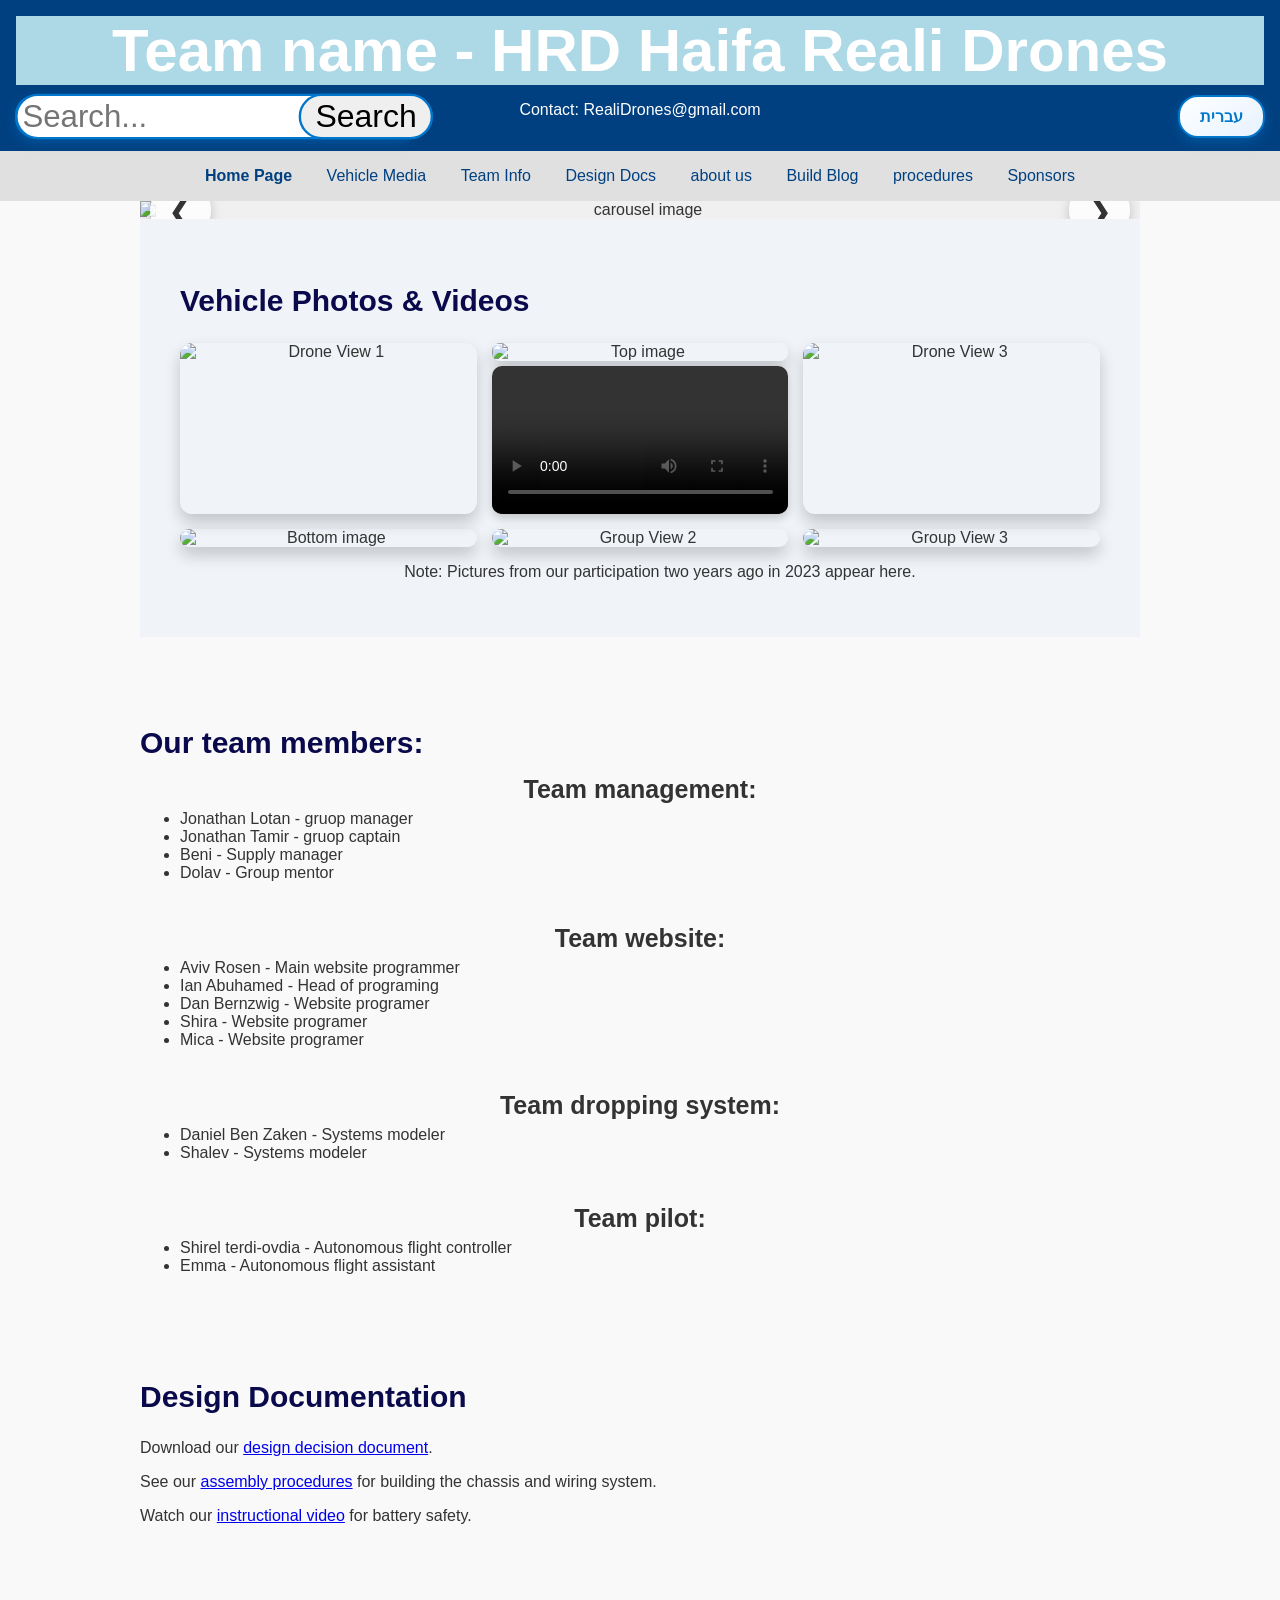
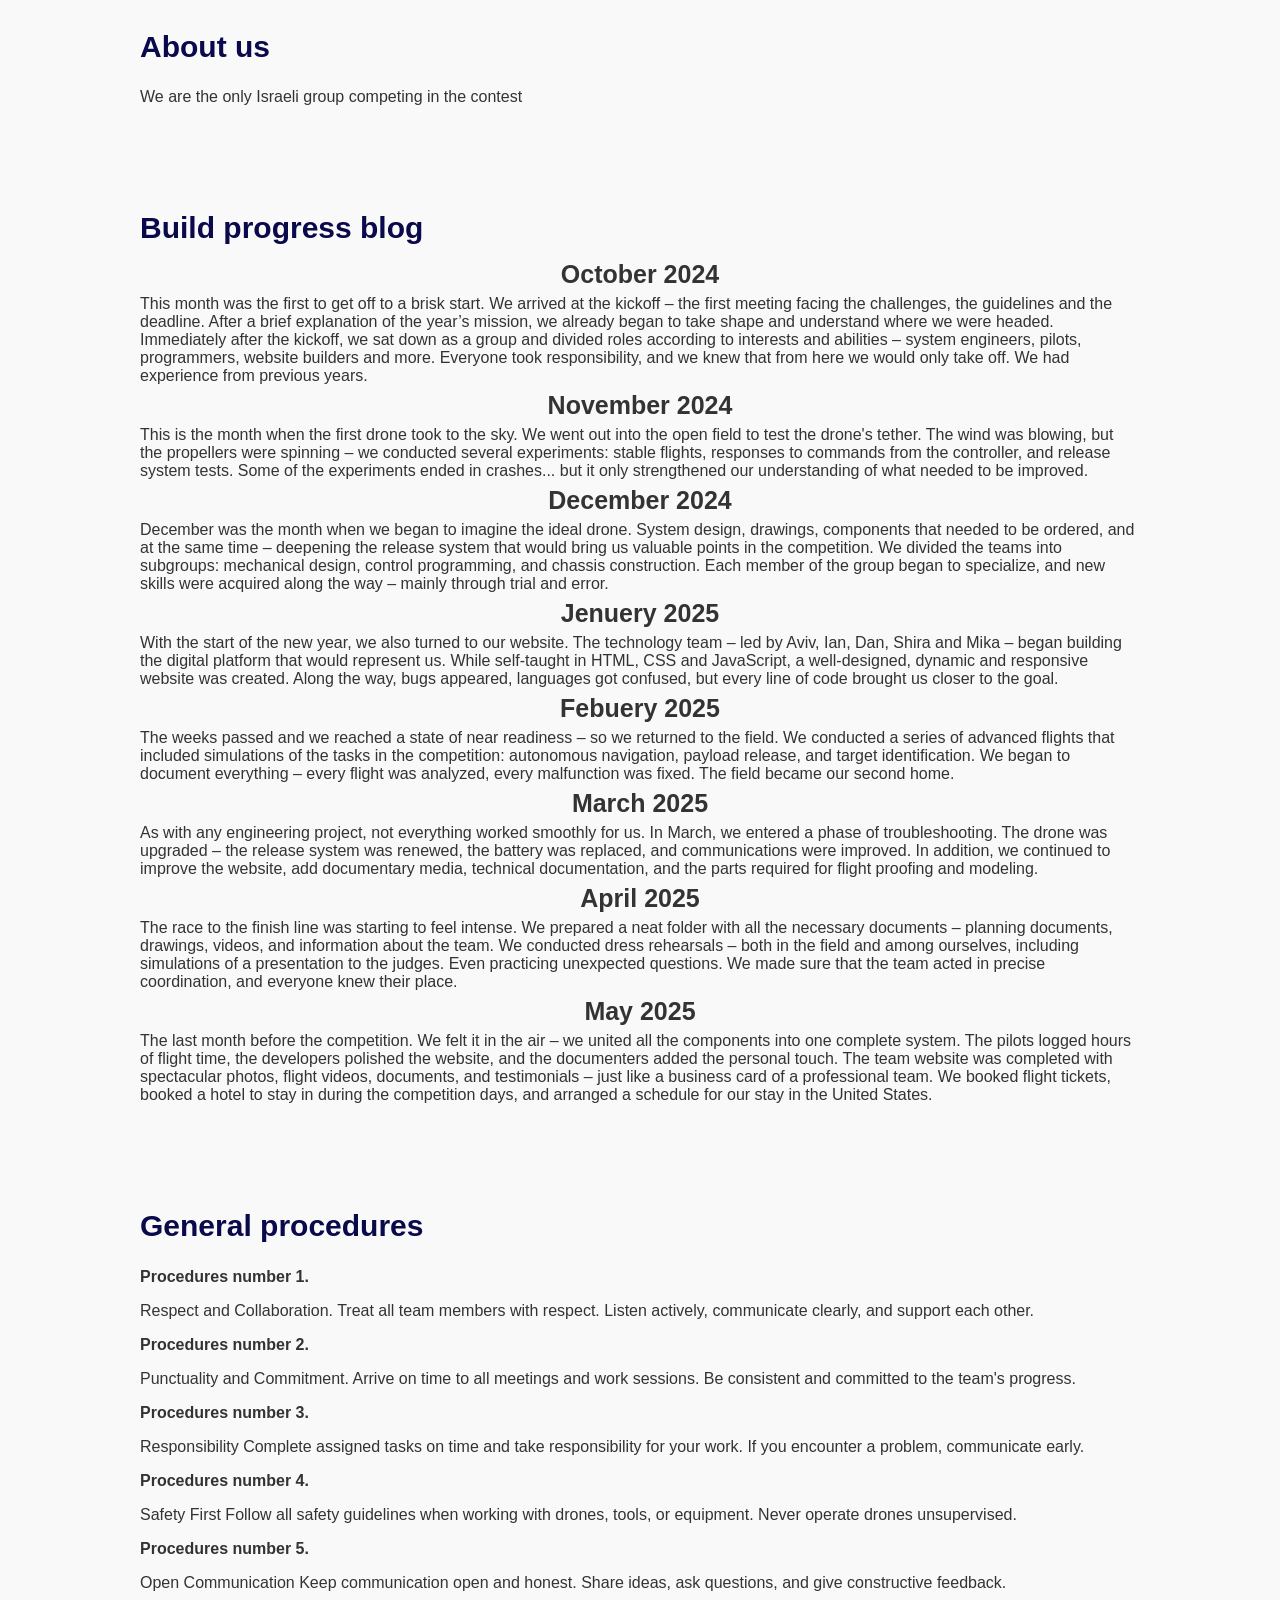
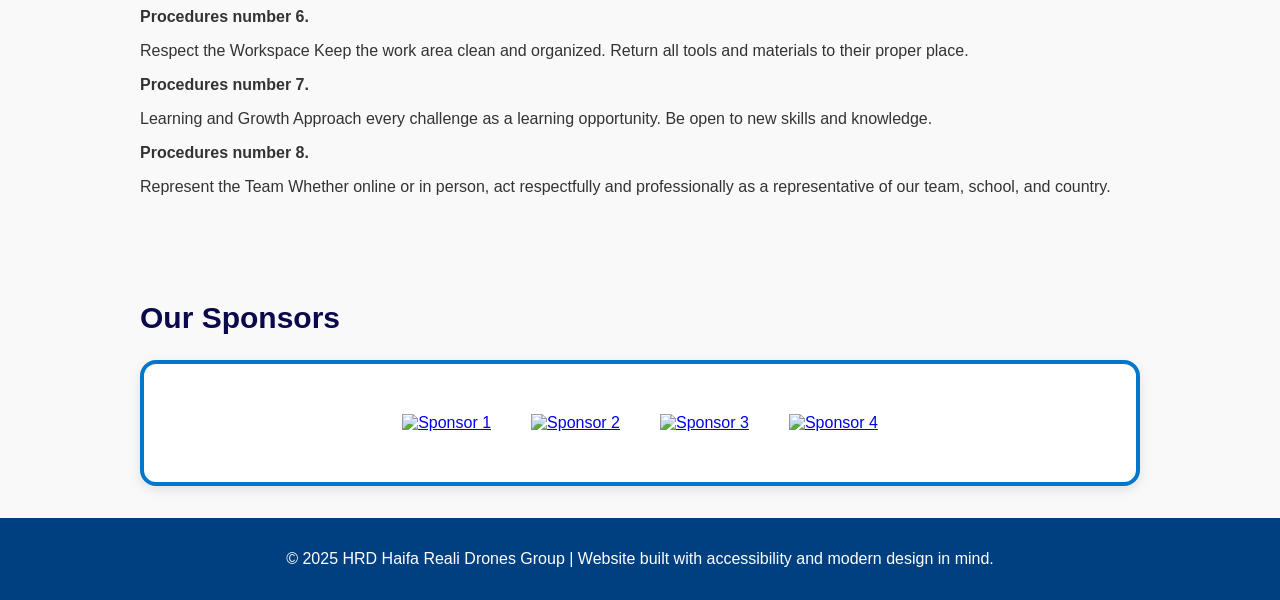
==== index.html @ d6765400 "Rename dronesSite.html to index.html" ====
<!DOCTYPE html>
<html lang="en">
<head>
    <meta charset="UTF-8">
    <meta name="viewport" content="width=device-width, initial-scale=1.0">

    <link rel="stylesheet" href="droneSite.css">

    <title>drones reali gang</title>
</head>
<body>
    


    <!-- <h1>Welcome to the drone site of reali</h1> -->
    <button class="langBtn" onclick="toggleLanguage()">עברית</button>
    <div class="searchBar">
        <input type="text" id="searchInput" placeholder="Search..." />
        <!-- couple click taking the user to the next destinations (Depends on how many times you clicked). -->
        <button class="searchBtn" onclick="searchText()" data-en="Search" data-he="חפש-נה">Search</button>
    </div>
    <div class="errorCase">
        <p id="searchError" style="color: red;"></p>
    </div>
    
    <header id="webStart">
        <h1 data-en="Team name - HRD Haifa Reali Drones" data-he="שם הקבוצה - HRD רחפני הריאלי חיפה">Team name - HRD Haifa Reali Drones</h1>
        <p data-en="Contact: RealiDrones@gmail.com" data-he="RealiDrones@gmail.com :צור קשר">Contact: RealiDrones@gmail.com</p>
    </header>

    <nav>
        <strong><a href=#webStart data-en="Home Page" data-he="דף הבית">Home Page</a></strong>
        <a href="#media" data-en="Vehicle Media" data-he="מראה הרחפן">Vehicle Media</a>
        <a href="#team" data-en="Team Info" data-he="חברי הקבוצה">Team Info</a>   
        <a href="#docs" data-en="Design Docs" data-he="פירוט תוצר">Design Docs</a>
        <a href="#about us" data-en="about us" data-he="לגבי עצמנו">about us</a>
        <a href="#blog" data-en="Build Blog" data-he="הרכב תיעודי">Build Blog</a>
        <a href="#procedures" data-en="procedures" data-he="נהלים ">procedures</a>
        <a href="#sponsors" data-en="Sponsors" data-he="חסותינו">Sponsors</a>
    </nav>



    <section id="media" class="vehicle-media">
        <section class="carousel-container">

            <div class="carousel">
              <button class="prev" onclick="prevImage()">&#10094;</button>
              <div class="carousel-images">

                <img id="carouselImage" src="main gruop image(1).jpg" alt="carousel image">

              </div>
              <button class="next" onclick="nextImage()">&#10095;</button>
            </div>

        </section>
        
        
        
        <section class="drone-angles-gallery">
            <h2 data-en="Vehicle Photos & Videos" data-he="סרטונים ותמונות הרחפן">Vehicle Photos & Videos</h2>
            <div class="image-grid">
                <img src="drone pic(1).jpg" alt="Drone View 1">

                <div class="stacked-images">
                    <img src="drone pic(2).jpg" alt="Top image">
                    <video class="small-video" controls>
                        <source src="drone_vid1.mp4" type="video/mp4">
                        Your browser does not support the video tag.
                    </video>  
                </div>

                <img src="drone pic Front view (me in the background).jpg" alt="Drone View 3">
                <img src="drone pic(4).jpg" alt="Bottom image" class="hover-zoom">
                <img src="drone pic(5).jpg" alt="Group View 2" class="hover-zoom"> 
                <img src="drone pic(6).jpg" alt="Group View 3" class="hover-zoom">
            </div>
            <ul data-en="Note: Pictures from our participation two years ago in 2023 appear here." data-he=".הערה: תמונות מהשתתפותנו לפני שנתיים בשנת 2023 מופיעות כאן">
                Note: Pictures from our participation two years ago in 2023 appear here.
            </ul>
        </section>
    </section>


    
    <section id="team">
        <h2 data-en="Our team members:" data-he="האנשים הגדולים שלנו">Our team members:</h2>
        <h3 data-en="Team management:" data-he="צוות ניהול">Team management:</h3>
        <ul>
            <li data-en="Jonathan Lotan - gruop manager" data-he="מנהל הקבוצה - יונתן לוטן">Jonathan Lotan - gruop manager</li>
            <li data-en="Jonathan Tamir - gruop captain" data-he="קפטן הקבוצה - יונתן תמיר">Jonathan Tamir - gruop captain</li>
            <li data-en="Beny - Supply manager" data-he="אחראי אספקה - בני">Beni - Supply manager</li>
            <li data-en="Dolav - Group mentor" data-he="מדריך רחפנים - דולב">Dolav - Group mentor</li>
            <br><br>
        </ul>
        <h3 data-en="Team website" data-he="צוות בניית אתר">Team website:</h3>
        <ul>
            <li data-en="Aviv Rosen - Main website programmer" data-he="מתכנת אתרים ראשי - אביב רוזן">Aviv Rosen - Main website programmer</li>
            <li data-en="Ian Abuhamed - Head of programing" data-he="ראש צוות תכנות - איאן אבוחמד">Ian Abuhamed - Head of programing</li>
            <li data-en="Dan Berenzweig - Website programer" data-he="מתכנת אתרים - דן ברנצוויג">Dan Bernzwig - Website programer</li>
            <li data-en="Shira - Website programer" data-he="מתכנתת אתרים - שירה">Shira - Website programer</li>
            <li data-en="Mika - Website programer" data-he="מתכנתת אתרים - מיקה">Mica - Website programer</li>
            <br><br>
        </ul>
        <h3 data-en="Team dropping system" data-he="צוות מידול">Team dropping system:</h3>  
        <ul>
            <li data-en="Daniel Ben Zaken - 3D Systems modeler" data-he="ממדל בתלת מימד - דניאל בן זקן">Daniel Ben Zaken - Systems modeler</li>
            <li data-en="Shalev - 3D Systems modeler" data-he="ממדל בתלת מימד - שליו">Shalev - Systems modeler</li>
            <br><br>
        </ul>
        <h3 data-en="Team pilot" data-he="צוות הטסה">Team pilot:</h3>
        <ul>
            <li data-en="Shirel terdi-ovdia - Autonomous flight controller" data-he="אחראית הטסה אוטונומית - שיראל טרדי-עובדיה">Shirel terdi-ovdia - Autonomous flight controller</li>
            <li data-en="Emma - Autonomous flight assistant" data-he="פקחית הטסה אוטונומית - אמה">Emma - Autonomous flight assistant</li>
        </ul>
    </section>



    <section id="docs">
        <h2 data-en="Design Documentation" data-he="פירוט תוצר">Design Documentation</h2>
        <p>Download our <a href="מטול רימונים של ערבים.SLDPRT">design decision document</a>.</p>
        <p>See our <a href=
            "https://www.solidworks.com/customer-story/airview-robotics-propels-business-growth-and-product-innovation-3dexperience-works/?_gl=1*1ioj2zo*_up*MQ..*_ga*
            OTQ0NzY3MzkxLjE3NDY3MTc2Nzc.*_ga_XQJPQWHZHH*czE3NDY3MTc2NzckbzEkZzAkdDE3NDY3MTc2NzckajAkbDAkaDA.*_ga_TPGKGE8GTG*czE3NDY3MTc2NzckbzEkZzAkdDE3NDY3MTc2NzckajAkbDAkaDA."
        >assembly procedures</a> for building the chassis and wiring system.</p>
        <p>Watch our <a href="https://www.youtube.com/watch?v=7Zda6OffNcs&t=13s">instructional video</a> for battery safety.</p>
    </section>



    <section id="about us">
        <h2 data-en="About us" data-he="לגבי עצמנו">About us</h2>
        <p data-en="We are the only Israeli group competing in the contest" data-he="הקבוצה הישראלית היחידה והנהדרת וגאווה ישראלית">We are the only Israeli group competing in the contest</p>
    </section>



    <section id="blog">
        <h2 data-en="Build progress blog" data-he="התקדמות תיעודית">Build progress blog</h2>


        <h3><strong data-en="October 2024" data-he="אוקטובר 2024">October 2024</strong></h3>
        <p data-en="This month was the first to get off to a brisk start. We arrived at the kickoff – the first meeting facing the challenges, the guidelines and the deadline. After a brief explanation of the year’s mission, we already began to take shape and understand where we were headed. Immediately after the kickoff, we sat down as a group and divided roles according to interests and abilities – system engineers, pilots, programmers, website builders and more. Everyone took responsibility, and we knew that from here we would only take off. We had experience from previous years." data-he="החודש היה הראשון בסימן התחלה נמרצת. הגענו לקיקאוף – הפגישה הראשונה מול האתגרים, ההנחיות והזמן הקצוב. אחרי הסבר קצר על משימת השנה, כבר התחלנו להתגבש ולהבין לאן פנינו מועדות. מיד לאחר הקיקאוף, ישבנו כקבוצה וחילקנו תפקידים לפי תחומי עניין ויכולות – מהנדסי מערכת, טייסים, מתכנתים, בוני האתר ועוד. כל אחד לקח אחריות, וידענו שמכאן רק נמריא. היה לנו ניסיון משנים קודמות.">This month was the first to get off to a brisk start. We arrived at the kickoff – the first meeting facing the challenges, the guidelines and the deadline. After a brief explanation of the year’s mission, we already began to take shape and understand where we were headed. Immediately after the kickoff, we sat down as a group and divided roles according to interests and abilities – system engineers, pilots, programmers, website builders and more. Everyone took responsibility, and we knew that from here we would only take off. We had experience from previous years.</p>

        <h3><strong data-en="November 2024" data-he="נובמבר 2024">November 2024</strong></h3>
        <p data-en="This is the month when the first drone took to the sky. We went out into the open field to test the drone's tether. The wind was blowing, but the propellers were spinning – we conducted several experiments: stable flights, responses to commands from the controller, and release system tests. Some of the experiments ended in crashes... but it only strengthened our understanding of what needed to be improved." data-he="זה החודש שבו הרחפן הראשון התרומם לשמיים. יצאנו לשדה הפתוח כדי לבדוק את קשירות הרחפן. הרוח נשבה, אבל הפרופלורים הסתובבו – ערכנו מספר ניסויים: טיסות יציבות, תגובות לפקודות מהבקר, ובדיקות מערכת שחרור. חלק מהניסויים הסתיימו בריסוק... אבל זה רק חיזק אותנו להבין מה צריך לשפר.">This is the month when the first drone took to the sky. We went out into the open field to test the drone's tether. The wind was blowing, but the propellers were spinning – we conducted several experiments: stable flights, responses to commands from the controller, and release system tests. Some of the experiments ended in crashes... but it only strengthened our understanding of what needed to be improved.</p>

        <h3><strong data-en="December 2024" data-he="דצמבר 2024">December 2024</strong></h3>
        <p data-en="December was the month when we began to imagine the ideal drone. System design, drawings, components that needed to be ordered, and at the same time – deepening the release system that would bring us valuable points in the competition. We divided the teams into subgroups: mechanical design, control programming, and chassis construction. Each member of the group began to specialize, and new skills were acquired along the way – mainly through trial and error." data-he="דצמבר היה החודש שבו התחלנו לדמיין את הרחפן האידאלי. תכנון מערכות, שרטוטים, רכיבים שצריך להזמין, ובמקביל – העמקה במערכת השחרור שתביא לנו נקודות יקרות בתחרות. חילקנו את הצוותים לתת-קבוצות: תכנון מכני, תכנות בקרה, ובניית השלדה. כל חבר בקבוצה התחיל להתמחות, ומיומנויות חדשות נרכשו על הדרך – בעיקר בניסיון וטעייה.">December was the month when we began to imagine the ideal drone. System design, drawings, components that needed to be ordered, and at the same time – deepening the release system that would bring us valuable points in the competition. We divided the teams into subgroups: mechanical design, control programming, and chassis construction. Each member of the group began to specialize, and new skills were acquired along the way – mainly through trial and error.</p>
        
        <h3><strong data-en="Jenuery 2025" data-he="ינואר 2025">Jenuery 2025</strong></h3>
        <p data-en="With the start of the new year, we also turned to our website. The technology team – led by Aviv, Ian, Dan, Shira and Mika – began building the digital platform that would represent us. While self-taught in HTML, CSS and JavaScript, a well-designed, dynamic and responsive website was created. Along the way, bugs appeared, languages ​​got confused, but every line of code brought us closer to the goal." data-he="עם תחילת השנה החדשה, פנינו גם לאתר שלנו. הצוות הטכנולוגי – בהובלת אביב, איאן, דן, שירה ומיקה – התחיל לבנות את הפלטפורמה הדיגיטלית שתייצג אותנו. תוך כדי למידה עצמית של HTML, CSS ו-JavaScript, הוקם אתר מעוצב, דינמי ורספונסיבי. על הדרך באגים הופיעו, שפות התבלבלו, אבל כל שורת קוד קירבה אותנו אל המטרה.">With the start of the new year, we also turned to our website. The technology team – led by Aviv, Ian, Dan, Shira and Mika – began building the digital platform that would represent us. While self-taught in HTML, CSS and JavaScript, a well-designed, dynamic and responsive website was created. Along the way, bugs appeared, languages ​​got confused, but every line of code brought us closer to the goal.</p>
        
        <h3><strong data-en="Febuery 2025" data-he="פברואר 2025">Febuery 2025</strong></h3>
        <p data-en="The weeks passed and we reached a state of near readiness – so we returned to the field. We conducted a series of advanced flights that included simulations of the tasks in the competition: autonomous navigation, payload release, and target identification. We began to document everything – every flight was analyzed, every malfunction was fixed. The field became our second home." data-he="השבועות חלפו והגענו למצב של כמעט מוכנות – אז חזרנו לשטח. ערכנו סדרת הטסות מתקדמות שכללה סימולציות של המשימות בתחרות: ניווט עצמאי, שחרור מטענים, וזיהוי מטרות. התחלנו לתעד הכל – כל טיסה נותחה, כל תקלה הוסרה. השטח הפך לבית השני שלנו.">The weeks passed and we reached a state of near readiness – so we returned to the field. We conducted a series of advanced flights that included simulations of the tasks in the competition: autonomous navigation, payload release, and target identification. We began to document everything – every flight was analyzed, every malfunction was fixed. The field became our second home.</p>
        
        <h3><strong data-en="March 2025" data-he=" 2025 מרץ">March 2025</strong></h3>
        <p data-en="As with any engineering project, not everything worked smoothly for us. In March, we entered a phase of troubleshooting. The drone was upgraded – the release system was renewed, the battery was replaced, and communications were improved. In addition, we continued to improve the website, add documentary media, technical documentation, and the parts required for flight proofing and modeling." data-he="כמו בכל פרויקט הנדסי, גם אצלנו – לא הכל עבד חלק. בחודש מרץ נכנסנו לשלב של תיקון תקלות. הרחפן עבר שדרוג – מערכת השחרור חודשה, הסוללה הוחלפה, התקשורת שופרה. בנוסף, המשכנו לשפר את האתר, להוסיף מדיה מתעדת, תיעוד טכני, ואת החלקים הנדרשים להוכחת הטסה ומידול.">As with any engineering project, not everything worked smoothly for us. In March, we entered a phase of troubleshooting. The drone was upgraded – the release system was renewed, the battery was replaced, and communications were improved. In addition, we continued to improve the website, add documentary media, technical documentation, and the parts required for flight proofing and modeling.</p>
        
        <h3><strong data-en="April 2025" data-he="אפריל 2025">April 2025</strong></h3>
        <p data-en="The race to the finish line was starting to feel intense. We prepared a neat folder with all the necessary documents – planning documents, drawings, videos, and information about the team. We conducted dress rehearsals – both in the field and among ourselves, including simulations of a presentation to the judges. Even practicing unexpected questions. We made sure that the team acted in precise coordination, and everyone knew their place." data-he="המרוץ לקראת הקו הסיום התחיל להיות מורגש. הכנו תיקייה מסודרת עם כל המסמכים הנדרשים – מסמכי תכנון, שרטוטים, סרטונים, ומידע על הצוות. ביצענו חזרות גנרליות – גם בשטח וגם בין עצמנו, כולל הדמיות של פרזנטציה לשופטים. אפילו תרגול שאלות בלתי צפויות. ווידנו שהקבוצה פעלה בתיאום מדויק, וכל אחד ידע מה מקומו.">The race to the finish line was starting to feel intense. We prepared a neat folder with all the necessary documents – planning documents, drawings, videos, and information about the team. We conducted dress rehearsals – both in the field and among ourselves, including simulations of a presentation to the judges. Even practicing unexpected questions. We made sure that the team acted in precise coordination, and everyone knew their place.</p>
        
        <h3><strong data-en="May 2025" data-he="מאי 2025">May 2025</strong></h3>
        <p data-en="The last month before the competition. We felt it in the air – we united all the components into one complete system. The pilots logged hours of flight time, the developers polished the website, and the documenters added the personal touch. The team website was completed with spectacular photos, flight videos, documents, and testimonials – just like a business card of a professional team. We booked flight tickets, booked a hotel to stay in during the competition days, and arranged a schedule for our stay in the United States." data-he="החודש האחרון לפני התחרות. הרגשנו את זה באוויר – איחדנו את כל הרכיבים למערכת אחת שלמה. הפיילוטים סגרו שעות של טיסה, המפתחים שייפו את האתר, והמתעדים הוסיפו את הנגיעה האישית. אתר הקבוצה הושלם עם תמונות מרהיבות, סרטוני טיסה, מסמכים ועדויות – ממש כמו כרטיס ביקור של צוות מקצועי. סגרנו כרטיסי טיסה, הזמנו מלון לישון בו בימי התחרות, וסידרנו סדר זמנים לזמן השהייה שלנו בארצות הברית.">The last month before the competition. We felt it in the air – we united all the components into one complete system. The pilots logged hours of flight time, the developers polished the website, and the documenters added the personal touch. The team website was completed with spectacular photos, flight videos, documents, and testimonials – just like a business card of a professional team. We booked flight tickets, booked a hotel to stay in during the competition days, and arranged a schedule for our stay in the United States.</p>
    </section>



    <section id="procedures">
        <h2 data-en="General procedures" data-he="נהלים כלליים">General procedures</h2>


        <strong><p data-en="Procedures number 1." data-he=".נהל מספר 1">Procedures number 1.</p></strong>
        <p data-en="Respect and Collaboration. Treat all team members with respect. Listen actively, communicate clearly, and support each other." data-he="על חברי הקבוצה להתייחס אחד אל השני בכבוד. הקשיבו באופן פעיל, תקשרו בצורה ברורה ותמכו זה בזה.">Respect and Collaboration. Treat all team members with respect. Listen actively, communicate clearly, and support each other.</p>

        <strong><p data-en="Procedures number 2." data-he=".נהל מספר 2">Procedures number 2.</p></strong>
        <p data-en="Punctuality and Commitment. Arrive on time to all meetings and work sessions. Be consistent and committed to the team's progress." data-he="דייקנות ומחויבות. להגיע בזמן לכל הפגישות ופגישות העבודה. להיות עקביים ומחויבים להתקדמות הצוות.">Punctuality and Commitment. Arrive on time to all meetings and work sessions. Be consistent and committed to the team's progress.</p>

        <strong><p data-en="Procedures number 3." data-he=".נהל מספר 3">Procedures number 3.</p></strong>
        <p data-en="ResponsibilityComplete assigned tasks on time and take responsibility for your work. If you encounter a problem, communicate early." data-he="להשלים את המשימות שהוקצו בזמן ולקחת אחריות על העבודה. אם אתה נתקל בבעיה, פנה/י בהקדם.">Responsibility Complete assigned tasks on time and take responsibility for your work. If you encounter a problem, communicate early.</p>

        <strong><p data-en="Procedures number 4." data-he=".נהל מספר 4">Procedures number 4.</p></strong>
        <p data-en="Safety First Follow all safety guidelines when working with drones, tools, or equipment. Never operate drones unsupervised." data-he="בטיחות במקום הראשון יש להקפיד על כל הנחיות הבטיחות בעת עבודה עם רחפנים, כלים או ציוד. לעולם אל תפעילו רחפנים ללא פיקוח.">Safety First Follow all safety guidelines when working with drones, tools, or equipment. Never operate drones unsupervised.</p>

        <strong><p data-en="Procedures number 5." data-he=".נהל מספר 5">Procedures number 5.</p></strong>
        <p data-en="Open Communication Keep communication open and honest. Share ideas, ask questions, and give constructive feedback." data-he="תקשורת פתוחה שמרו על תקשורת פתוחה וכנה. שתפו רעיונות, שאלו שאלות ותנו משוב בונה.">Open Communication Keep communication open and honest. Share ideas, ask questions, and give constructive feedback.</p>

        <strong><p data-en="Procedures number 6." data-he=".נהל מספר 6">Procedures number 6.</p></strong>
        <p data-en="Respect the Workspace Keep the work area clean and organized. Return all tools and materials to their proper place." data-he="כבדו את סביבת העבודה שמרו על אזור העבודה נקי ומאורגן. החזירו את כל הכלים והחומרים למקומם המתאים.">Respect the Workspace Keep the work area clean and organized. Return all tools and materials to their proper place.</p>

        <strong><p data-en="Procedures number 7." data-he=".נהל מספר 7">Procedures number 7.</p></strong>
        <p data-en="Learning and Growth Approach every challenge as a learning opportunity. Be open to new skills and knowledge." data-he="למידה וצמיחה, התייחסו לכל אתגר כהזדמנות למידה. היו פתוחים למיומנויות וידע חדשים.">Learning and Growth Approach every challenge as a learning opportunity. Be open to new skills and knowledge.</p>

        <strong><p data-en="Procedures number 8." data-he=".נהל מספר 8">Procedures number 8.</p></strong>
        <p data-en="Represent the Team Whether online or in person, act respectfully and professionally as a representative of our team, school, and country." data-he="לייצג את הצוות בין אם באינטרנט או באופן אישי, להתנהג בכבוד ובמקצועיות כנציג הצוות, בית הספר והמדינה שלנו.">Represent the Team Whether online or in person, act respectfully and professionally as a representative of our team, school, and country.</p>

    </section>


    <section id="sponsors" class="sponsors">
        <h2 data-en="Our Sponsors" data-he="תחת חסות">Our Sponsors</h2>
        <div class="sponsors-frame">

            <a href="https://dronix.co.il/" target="_blank">
                <img src="dronix logo.jpeg" alt="Sponsor 1">
            </a>

            <a href="https://readyedi.co.il/" target="_blank">
            <img src="reedyedi logo.jpeg" alt="Sponsor 2">
            </a>

            <a href="https://www.reali.org.il/en/" target="_blank">
            <img src="the hebrew reali school logo (2).jpg" alt="Sponsor 3">
            </a>

            <a href="https://www.intel.com/content/www/us/en/homepage.html" target="_blank">
            <img src="Intel logo.png" alt="Sponsor 4">
            </a>
        </div>
    </section>



    <footer>
        <p data-en="&copy; 2025 HRD Haifa Reali Drones Group | Website built with accessibility and modern design in mind." 
        data-he="&copy; 2025 האתר נבנה תוך מחשבה על נגישות ועיצוב מודרני | קבוצת רחפני הריאלי חיפה">
        &copy; 2025 HRD Haifa Reali Drones Group | Website built with accessibility and modern design in mind.</p>
    </footer>


</body>




<script src="dronesSite.js"></script>
</html>
---- droneSite.css ----
body {
    background-color: #f9f9f9;
    font-family: Arial, sans-serif;
    margin: 0;
    padding: 0;
    color: #333;
}


h1 {
    font-size: 60px;
    text-align: center;
    background-color: lightblue;
    margin-top: 0px;
    margin-bottom: 10px;
}
h2 {
    font-size: 30px;
    text-align: left;
    color: rgb(9, 9, 75);
    font-weight: bold;
}
h3 {
    font-size: 25px;
    text-align: center;
    margin-bottom: -10px;
    margin-top: -10px;
    margin-left: 0px;    
}
h4 {
    font-size: 40px;
    text-align: center;
    margin-top: 35px;
}

h5 {
    font-size: 40px;
    text-align: center;
    margin-top: 0px;
}


.row {
display: flex;
margin-bottom: -86px;
justify-content: center;
margin-right: 120px;
margin-top: -40px;}


header, footer {
    background-color: #004080;
    color: white;
    padding: 1em;
    text-align: center;
}

nav {
    background-color: #e0e0e0;
    padding: 1em;
    text-align: center;
    margin-bottom: 0px;
}
nav a {
    margin: 0 15px;
    text-decoration: none;
    color: #004080;
    display: inline-block;
}
html[lang="he"] nav {
    direction: rtl;
    flex-direction: row-reverse;
}

html[lang="en"] nav {
    direction: ltr;
    flex-direction: row;
}





section {
    padding: 2em;
    max-width: 1000px;
    margin: auto;
}
.sponsors img {
    max-width: 200px;
    margin: 10px;
}
.sponsors-frame {
    display: flex;
    justify-content: center;
    flex-wrap: wrap;
    gap: 20px;
    border: 4px solid #0077cc;
    border-radius: 16px;
    padding: 40px;
    background-color: white;
    box-shadow: 0 4px 12px rgba(0, 0, 0, 0.1);
}
  
.sponsors-frame img {
    max-height: 140px;
    transition: transform 0.3s ease;
}
  
.sponsors-frame img:hover {
    transform: scale(1.6);
}
.vehicle-media img, .vehicle-media video {
    max-width: 100%;
    height: auto;
}


.langBtn {
    margin-top: 80px;
    position: absolute;
    top: 15px;
    right: 15px;
    background: linear-gradient(145deg, #ffffff, #e6f2ff);
    color: #0077cc;
    border: 2px solid #0077cc;
    padding: 10px 20px;
    border-radius:20px;
    font-size: 16px;
    cursor: pointer;
    font-weight: bold;
    box-shadow: 0 4px 12px rgba(0, 119, 204, 0.4);
    transition: all 0.4s ease-in-out;
}
  
.langBtn:hover {
    background: #6bb0e0;
    color: white;
    transform: scale(0.95);
    box-shadow: 0 6px 18px rgba(0, 119, 204, 0.5);
}

.langBtn.hebrew {
    background-color: #0077cc;
  }
  
.langBtn.english {
  background-color: #00aa55;
}



.searchBar {
    margin-top: 80px;
    position: absolute;
    top: 15px;
    left: 15px;
    background: linear-gradient(145deg, #ffffff, #e6f2ff);
    border: 2px solid #0077cc;
    padding: 10px 20px;
    border-radius:20px;
    cursor: pointer;
    font-weight: bold;
    box-shadow: 0 4px 12px rgba(0, 119, 204, 0.4);
    transition: all 0.4s ease-in-out;
}

.errorCase {
    margin-top: 120px;
    position: absolute;
    left: 100px;

}

.searchBtn {
    border-radius: 10px;
    border: 1px solid #0077cc;
    transform: scale(2.4);
    margin-left: 23px;
}

#searchInput {
    margin-left: 100px;
    border-radius: 10px;
    border: 1px solid #0077cc;
    transform: scale(2.4);
    font-size: 13px;
    user-select: none;
}






.carousel-container {
    margin-top: -32px;
    text-align: center;
    padding: 0px;
  }
  
.carousel {
    display: flex;
    align-items: ceter;
    justify-content: center;
    width: 100%;
    position: relative;
    overflow: hidden;
    background-color: #f0f0f0;
}

.carousel-images {
    width: 100%;
    max-height: 500px;
    object-fit: cover;
}

.carousel-images img {
    width: 100%;
    height: 100%;
    flex-shrink: 0;
    transition: transform 0.5s ease;
}

.carousel-wrapper {
    background: radial-gradient(circle at top left, #e0f7fa, #b2ebf2);
    padding: 20px;
    border-radius: 16px;
    box-shadow: 0 0 20px rgba(0, 0, 0, 0.15);
    position: relative;
    overflow: hidden;
}


.carousel-wrapper::before {
    content: "";
    position: absolute;
    top: -30px;
    left: -30px;
    width: 120%;
    height: 120%;
    background: url('https://www.transparenttextures.com/patterns/hexellence.png');
    opacity: 0.1;
    z-index: 0;
}



.prev, .next {
    background-color: rgba(255, 255, 255, 0.8);
    border: none;
    color: #333;
    font-size: 30px;
    padding: 12px 18px;
    cursor: pointer;
    border-radius: 50%;
    box-shadow: 0 4px 12px rgba(0, 0, 0, 0.2);
    position: absolute;
    top: 50%;
    transform: translateY(-50%);
    transition: all 0.3s ease;
    z-index: 2;
}
.prev { left: 10px; }
.next { right: 10px; }




.drone-angles-gallery {
    padding: 40px;
    text-align: center;
    background-color: #f0f4f8;
  }
  
    .image-grid {
    display: grid;
    grid-template-columns: repeat(auto-fit, minmax(250px, 1fr));
    gap: 15px;
    }

    .small-video {
        width: 100%;
        height: 50px;
        object-fit: cover;
        border-radius: 10px;
        box-shadow: 0 4px 10px rgba(0, 0, 0, 0.2);
      }
  
  
.image-grid img {
  width: 100%;
  height: auto;
  border-radius: 12px;
  box-shadow: 0 8px 16px rgba(0, 0, 0, 0.2);
  transition: transform 0.3s ease;
}

.image-grid img:active {
    transform: scale(2); /*אמור להגדיל את התמונה פי 2 בלחיצה */
    box-shadow: 0 16px 32px rgba(0, 0, 0, 0.4);
    z-index: 10;
}
  
.image-grid img:hover {
    transform: scale(1.05);
    box-shadow: 0 12px 24px rgba(0, 0, 0, 0.3);
}

  .video-wrapper {
    width: 100%;
    height: 50px;
    overflow: hidden;
  }
  
  .video-wrapper video {
    max-width: 90%;
    border-radius: 12px;
    box-shadow: 0 4px 12px rgba(0,0,0,0.2);
  }




#carouselImage {
    width: 100%;
    height: auto;
    max-height: 100vh;
    object-fit: cover;
    transition: all 0.4s ease;
    display: block;
    margin: 0 auto;
}



.stacked-images {
    display: flex;
    flex-direction: column;
    gap: 5px;
}
  
.stacked-images img {
    width: 100%;
    height: auto;
    border-radius: 8px;
}
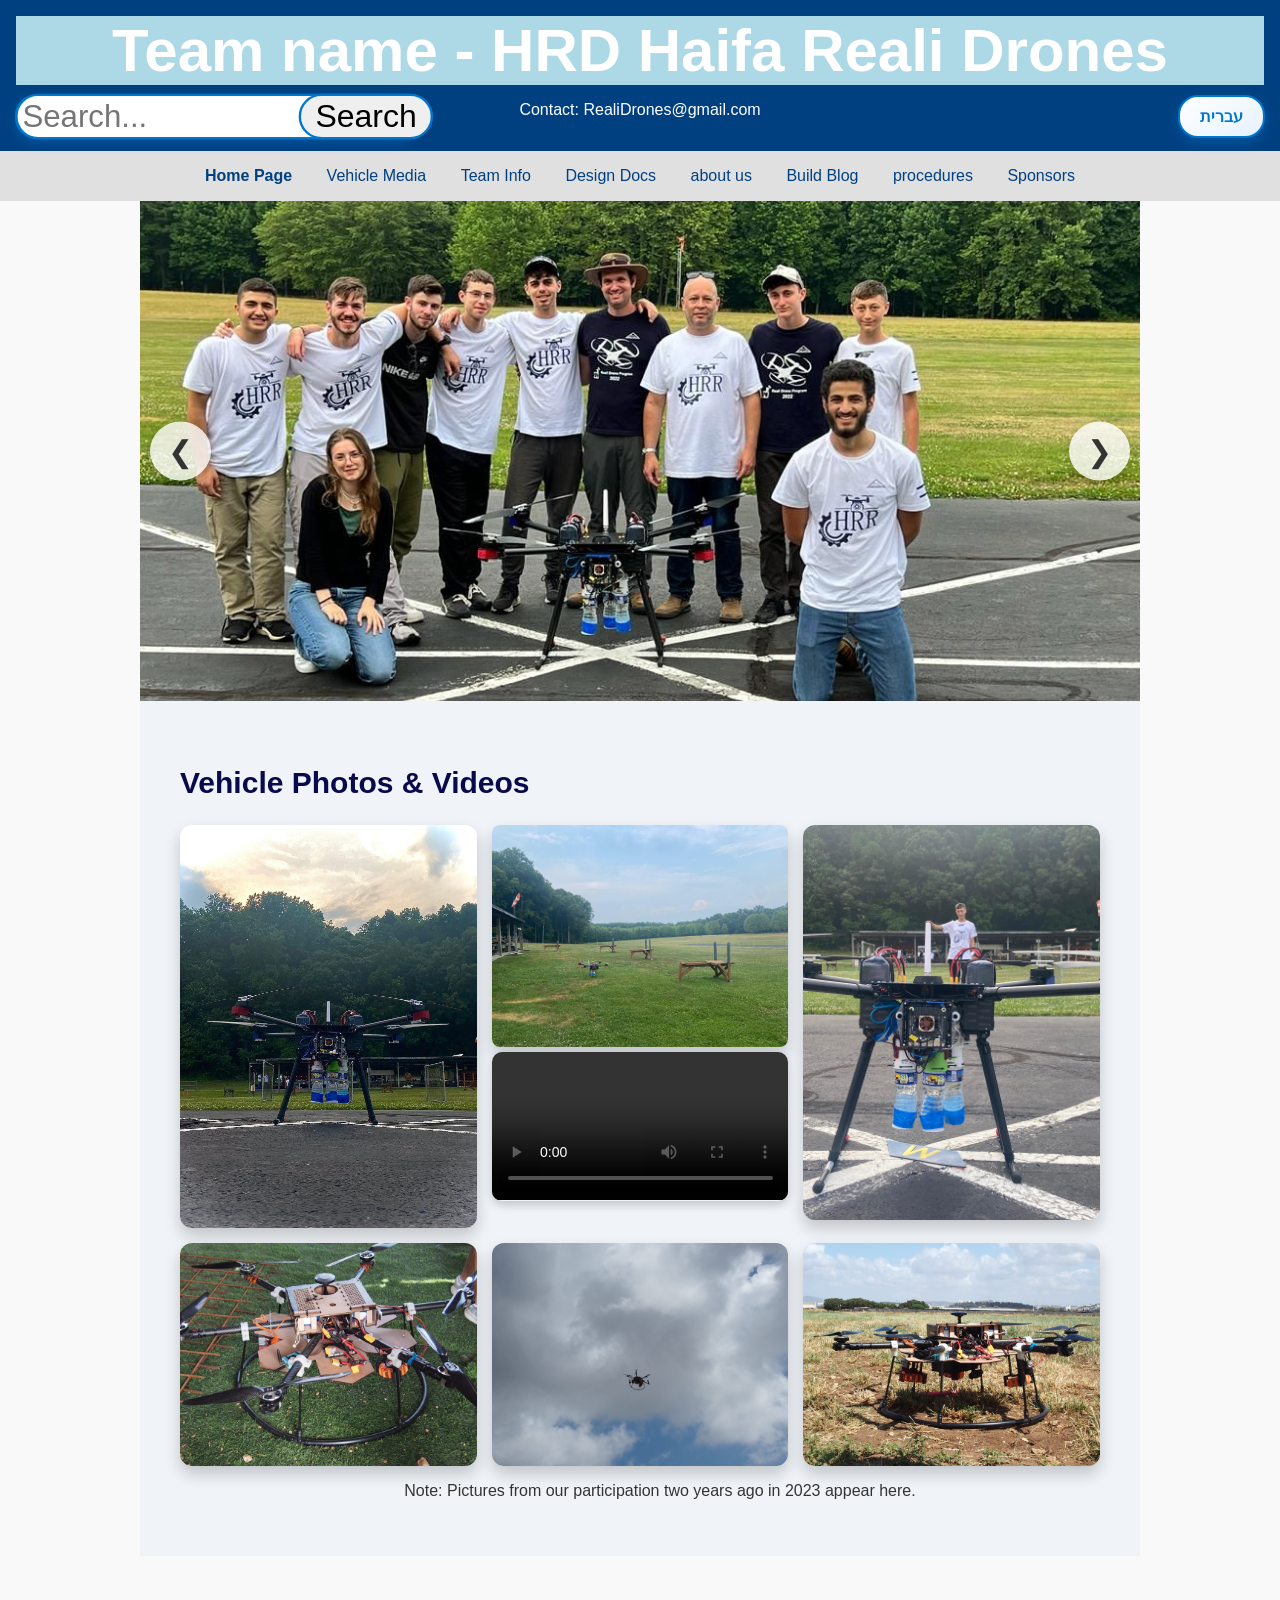
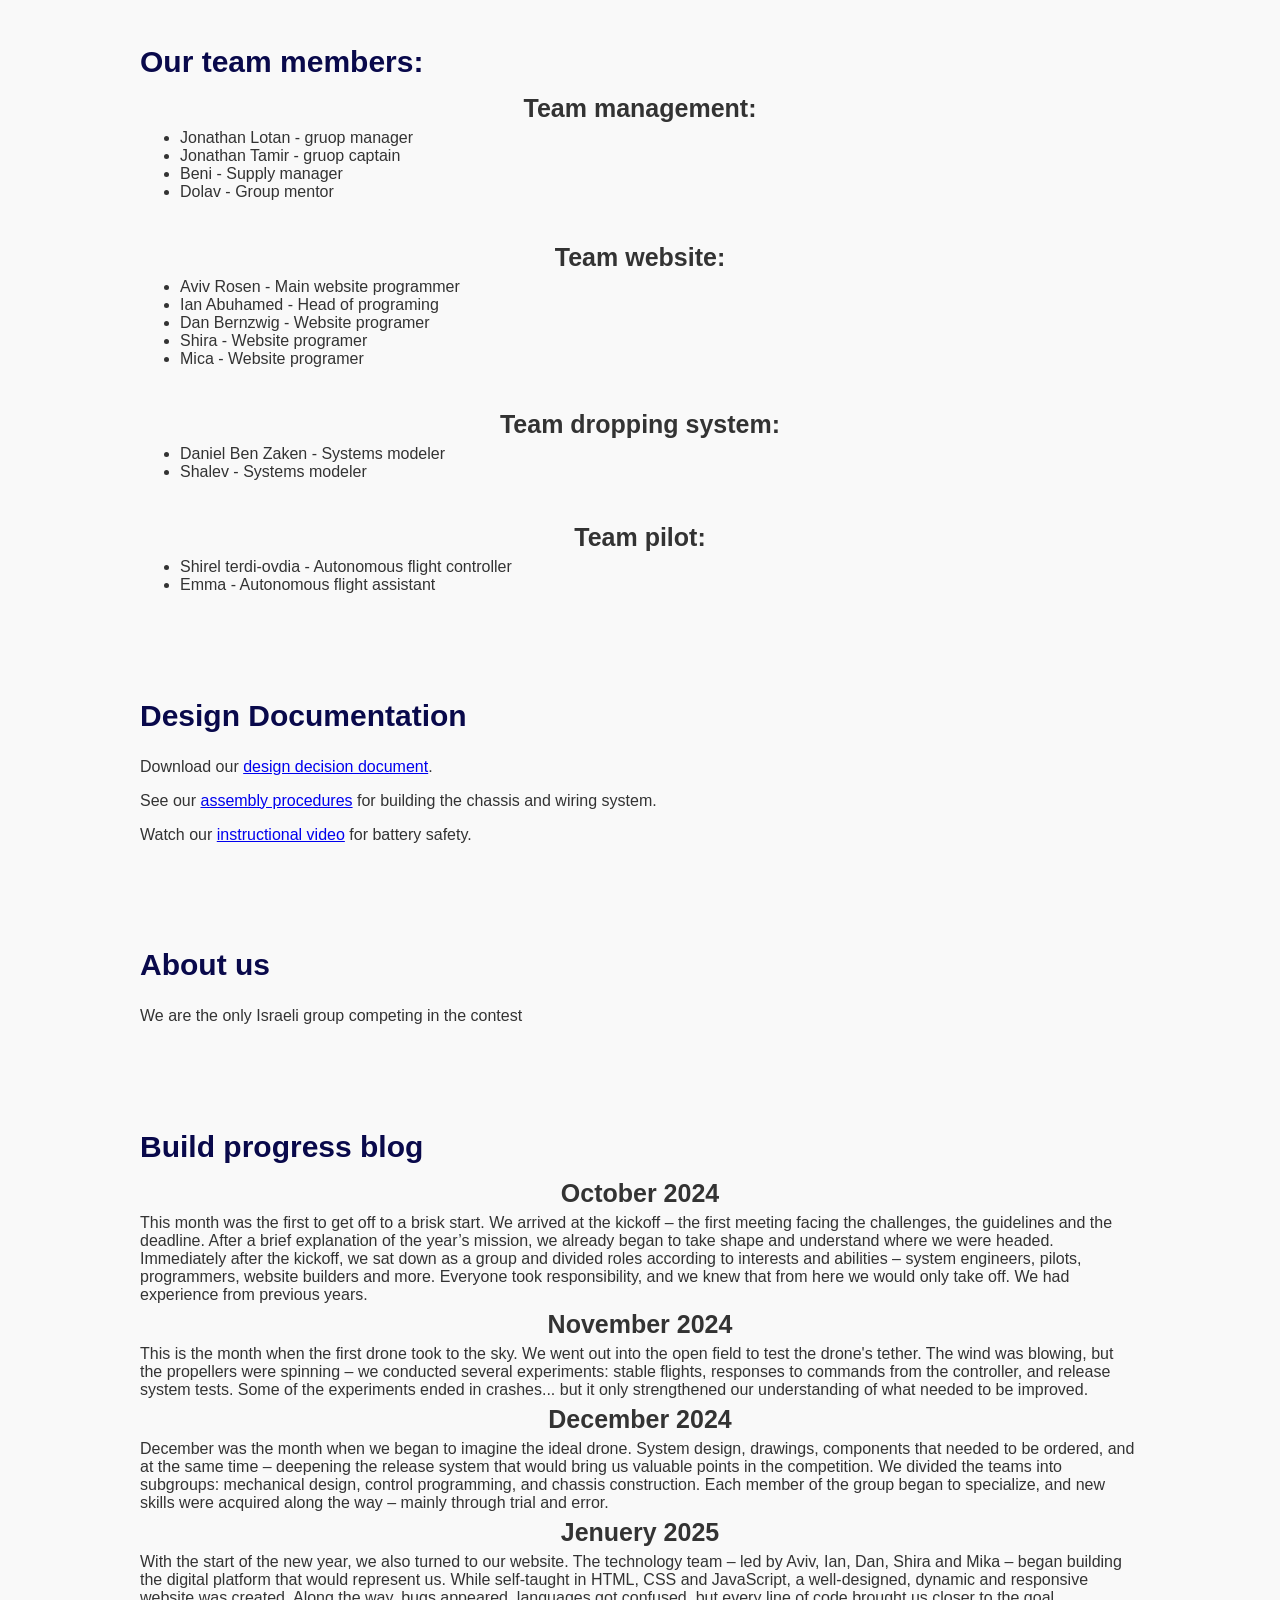
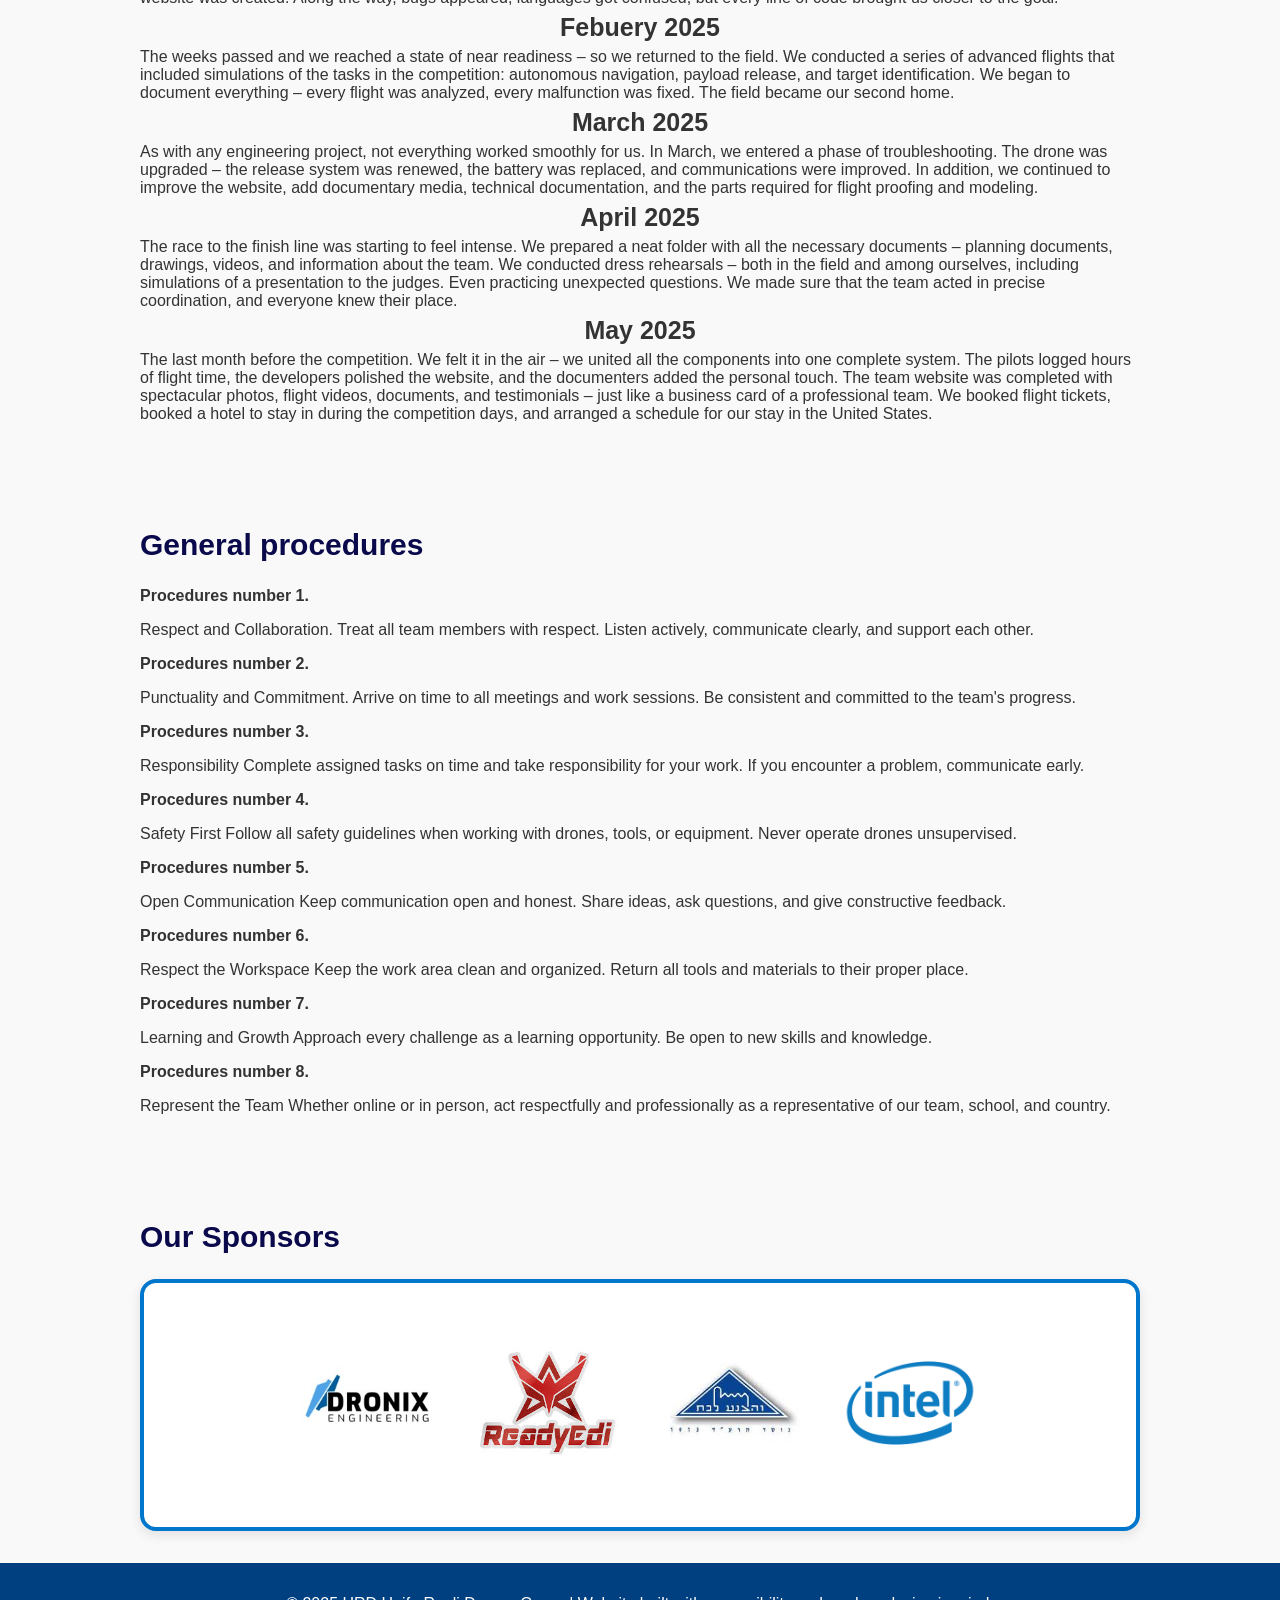
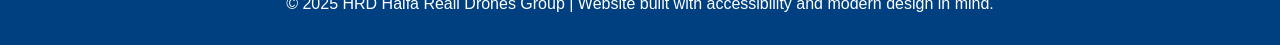
==== commit 376ee4f8: "second commit" ====
--- a/index.html
+++ b/index.html
@@ -236,4 +236,4 @@
 
 
 <script src="dronesSite.js"></script>
-</html>
+</html>
--- a/droneSite.css
+++ b/droneSite.css
@@ -1,351 +1,351 @@
-body {
-    background-color: #f9f9f9;
-    font-family: Arial, sans-serif;
-    margin: 0;
-    padding: 0;
-    color: #333;
-}
-
-
-h1 {
-    font-size: 60px;
-    text-align: center;
-    background-color: lightblue;
-    margin-top: 0px;
-    margin-bottom: 10px;
-}
-h2 {
-    font-size: 30px;
-    text-align: left;
-    color: rgb(9, 9, 75);
-    font-weight: bold;
-}
-h3 {
-    font-size: 25px;
-    text-align: center;
-    margin-bottom: -10px;
-    margin-top: -10px;
-    margin-left: 0px;    
-}
-h4 {
-    font-size: 40px;
-    text-align: center;
-    margin-top: 35px;
-}
-
-h5 {
-    font-size: 40px;
-    text-align: center;
-    margin-top: 0px;
-}
-
-
-.row {
-display: flex;
-margin-bottom: -86px;
-justify-content: center;
-margin-right: 120px;
-margin-top: -40px;}
-
-
-header, footer {
-    background-color: #004080;
-    color: white;
-    padding: 1em;
-    text-align: center;
-}
-
-nav {
-    background-color: #e0e0e0;
-    padding: 1em;
-    text-align: center;
-    margin-bottom: 0px;
-}
-nav a {
-    margin: 0 15px;
-    text-decoration: none;
-    color: #004080;
-    display: inline-block;
-}
-html[lang="he"] nav {
-    direction: rtl;
-    flex-direction: row-reverse;
-}
-
-html[lang="en"] nav {
-    direction: ltr;
-    flex-direction: row;
-}
-
-
-
-
-
-section {
-    padding: 2em;
-    max-width: 1000px;
-    margin: auto;
-}
-.sponsors img {
-    max-width: 200px;
-    margin: 10px;
-}
-.sponsors-frame {
-    display: flex;
-    justify-content: center;
-    flex-wrap: wrap;
-    gap: 20px;
-    border: 4px solid #0077cc;
-    border-radius: 16px;
-    padding: 40px;
-    background-color: white;
-    box-shadow: 0 4px 12px rgba(0, 0, 0, 0.1);
-}
-  
-.sponsors-frame img {
-    max-height: 140px;
-    transition: transform 0.3s ease;
-}
-  
-.sponsors-frame img:hover {
-    transform: scale(1.6);
-}
-.vehicle-media img, .vehicle-media video {
-    max-width: 100%;
-    height: auto;
-}
-
-
-.langBtn {
-    margin-top: 80px;
-    position: absolute;
-    top: 15px;
-    right: 15px;
-    background: linear-gradient(145deg, #ffffff, #e6f2ff);
-    color: #0077cc;
-    border: 2px solid #0077cc;
-    padding: 10px 20px;
-    border-radius:20px;
-    font-size: 16px;
-    cursor: pointer;
-    font-weight: bold;
-    box-shadow: 0 4px 12px rgba(0, 119, 204, 0.4);
-    transition: all 0.4s ease-in-out;
-}
-  
-.langBtn:hover {
-    background: #6bb0e0;
-    color: white;
-    transform: scale(0.95);
-    box-shadow: 0 6px 18px rgba(0, 119, 204, 0.5);
-}
-
-.langBtn.hebrew {
-    background-color: #0077cc;
-  }
-  
-.langBtn.english {
-  background-color: #00aa55;
-}
-
-
-
-.searchBar {
-    margin-top: 80px;
-    position: absolute;
-    top: 15px;
-    left: 15px;
-    background: linear-gradient(145deg, #ffffff, #e6f2ff);
-    border: 2px solid #0077cc;
-    padding: 10px 20px;
-    border-radius:20px;
-    cursor: pointer;
-    font-weight: bold;
-    box-shadow: 0 4px 12px rgba(0, 119, 204, 0.4);
-    transition: all 0.4s ease-in-out;
-}
-
-.errorCase {
-    margin-top: 120px;
-    position: absolute;
-    left: 100px;
-
-}
-
-.searchBtn {
-    border-radius: 10px;
-    border: 1px solid #0077cc;
-    transform: scale(2.4);
-    margin-left: 23px;
-}
-
-#searchInput {
-    margin-left: 100px;
-    border-radius: 10px;
-    border: 1px solid #0077cc;
-    transform: scale(2.4);
-    font-size: 13px;
-    user-select: none;
-}
-
-
-
-
-
-
-.carousel-container {
-    margin-top: -32px;
-    text-align: center;
-    padding: 0px;
-  }
-  
-.carousel {
-    display: flex;
-    align-items: ceter;
-    justify-content: center;
-    width: 100%;
-    position: relative;
-    overflow: hidden;
-    background-color: #f0f0f0;
-}
-
-.carousel-images {
-    width: 100%;
-    max-height: 500px;
-    object-fit: cover;
-}
-
-.carousel-images img {
-    width: 100%;
-    height: 100%;
-    flex-shrink: 0;
-    transition: transform 0.5s ease;
-}
-
-.carousel-wrapper {
-    background: radial-gradient(circle at top left, #e0f7fa, #b2ebf2);
-    padding: 20px;
-    border-radius: 16px;
-    box-shadow: 0 0 20px rgba(0, 0, 0, 0.15);
-    position: relative;
-    overflow: hidden;
-}
-
-
-.carousel-wrapper::before {
-    content: "";
-    position: absolute;
-    top: -30px;
-    left: -30px;
-    width: 120%;
-    height: 120%;
-    background: url('https://www.transparenttextures.com/patterns/hexellence.png');
-    opacity: 0.1;
-    z-index: 0;
-}
-
-
-
-.prev, .next {
-    background-color: rgba(255, 255, 255, 0.8);
-    border: none;
-    color: #333;
-    font-size: 30px;
-    padding: 12px 18px;
-    cursor: pointer;
-    border-radius: 50%;
-    box-shadow: 0 4px 12px rgba(0, 0, 0, 0.2);
-    position: absolute;
-    top: 50%;
-    transform: translateY(-50%);
-    transition: all 0.3s ease;
-    z-index: 2;
-}
-.prev { left: 10px; }
-.next { right: 10px; }
-
-
-
-
-.drone-angles-gallery {
-    padding: 40px;
-    text-align: center;
-    background-color: #f0f4f8;
-  }
-  
-    .image-grid {
-    display: grid;
-    grid-template-columns: repeat(auto-fit, minmax(250px, 1fr));
-    gap: 15px;
-    }
-
-    .small-video {
-        width: 100%;
-        height: 50px;
-        object-fit: cover;
-        border-radius: 10px;
-        box-shadow: 0 4px 10px rgba(0, 0, 0, 0.2);
-      }
-  
-  
-.image-grid img {
-  width: 100%;
-  height: auto;
-  border-radius: 12px;
-  box-shadow: 0 8px 16px rgba(0, 0, 0, 0.2);
-  transition: transform 0.3s ease;
-}
-
-.image-grid img:active {
-    transform: scale(2); /*אמור להגדיל את התמונה פי 2 בלחיצה */
-    box-shadow: 0 16px 32px rgba(0, 0, 0, 0.4);
-    z-index: 10;
-}
-  
-.image-grid img:hover {
-    transform: scale(1.05);
-    box-shadow: 0 12px 24px rgba(0, 0, 0, 0.3);
-}
-
-  .video-wrapper {
-    width: 100%;
-    height: 50px;
-    overflow: hidden;
-  }
-  
-  .video-wrapper video {
-    max-width: 90%;
-    border-radius: 12px;
-    box-shadow: 0 4px 12px rgba(0,0,0,0.2);
-  }
-
-
-
-
-#carouselImage {
-    width: 100%;
-    height: auto;
-    max-height: 100vh;
-    object-fit: cover;
-    transition: all 0.4s ease;
-    display: block;
-    margin: 0 auto;
-}
-
-
-
-.stacked-images {
-    display: flex;
-    flex-direction: column;
-    gap: 5px;
-}
-  
-.stacked-images img {
-    width: 100%;
-    height: auto;
-    border-radius: 8px;
-}
-
-
-
+body {
+    background-color: #f9f9f9;
+    font-family: Arial, sans-serif;
+    margin: 0;
+    padding: 0;
+    color: #333;
+}
+
+
+h1 {
+    font-size: 60px;
+    text-align: center;
+    background-color: lightblue;
+    margin-top: 0px;
+    margin-bottom: 10px;
+}
+h2 {
+    font-size: 30px;
+    text-align: left;
+    color: rgb(9, 9, 75);
+    font-weight: bold;
+}
+h3 {
+    font-size: 25px;
+    text-align: center;
+    margin-bottom: -10px;
+    margin-top: -10px;
+    margin-left: 0px;    
+}
+h4 {
+    font-size: 40px;
+    text-align: center;
+    margin-top: 35px;
+}
+
+h5 {
+    font-size: 40px;
+    text-align: center;
+    margin-top: 0px;
+}
+
+
+.row {
+display: flex;
+margin-bottom: -86px;
+justify-content: center;
+margin-right: 120px;
+margin-top: -40px;}
+
+
+header, footer {
+    background-color: #004080;
+    color: white;
+    padding: 1em;
+    text-align: center;
+}
+
+nav {
+    background-color: #e0e0e0;
+    padding: 1em;
+    text-align: center;
+    margin-bottom: 0px;
+}
+nav a {
+    margin: 0 15px;
+    text-decoration: none;
+    color: #004080;
+    display: inline-block;
+}
+html[lang="he"] nav {
+    direction: rtl;
+    flex-direction: row-reverse;
+}
+
+html[lang="en"] nav {
+    direction: ltr;
+    flex-direction: row;
+}
+
+
+
+
+
+section {
+    padding: 2em;
+    max-width: 1000px;
+    margin: auto;
+}
+.sponsors img {
+    max-width: 200px;
+    margin: 10px;
+}
+.sponsors-frame {
+    display: flex;
+    justify-content: center;
+    flex-wrap: wrap;
+    gap: 20px;
+    border: 4px solid #0077cc;
+    border-radius: 16px;
+    padding: 40px;
+    background-color: white;
+    box-shadow: 0 4px 12px rgba(0, 0, 0, 0.1);
+}
+  
+.sponsors-frame img {
+    max-height: 140px;
+    transition: transform 0.3s ease;
+}
+  
+.sponsors-frame img:hover {
+    transform: scale(1.6);
+}
+.vehicle-media img, .vehicle-media video {
+    max-width: 100%;
+    height: auto;
+}
+
+
+.langBtn {
+    margin-top: 80px;
+    position: absolute;
+    top: 15px;
+    right: 15px;
+    background: linear-gradient(145deg, #ffffff, #e6f2ff);
+    color: #0077cc;
+    border: 2px solid #0077cc;
+    padding: 10px 20px;
+    border-radius:20px;
+    font-size: 16px;
+    cursor: pointer;
+    font-weight: bold;
+    box-shadow: 0 4px 12px rgba(0, 119, 204, 0.4);
+    transition: all 0.4s ease-in-out;
+}
+  
+.langBtn:hover {
+    background: #6bb0e0;
+    color: white;
+    transform: scale(0.95);
+    box-shadow: 0 6px 18px rgba(0, 119, 204, 0.5);
+}
+
+.langBtn.hebrew {
+    background-color: #0077cc;
+  }
+  
+.langBtn.english {
+  background-color: #00aa55;
+}
+
+
+
+.searchBar {
+    margin-top: 80px;
+    position: absolute;
+    top: 15px;
+    left: 15px;
+    background: linear-gradient(145deg, #ffffff, #e6f2ff);
+    border: 2px solid #0077cc;
+    padding: 10px 20px;
+    border-radius:20px;
+    cursor: pointer;
+    font-weight: bold;
+    box-shadow: 0 4px 12px rgba(0, 119, 204, 0.4);
+    transition: all 0.4s ease-in-out;
+}
+
+.errorCase {
+    margin-top: 120px;
+    position: absolute;
+    left: 100px;
+
+}
+
+.searchBtn {
+    border-radius: 10px;
+    border: 1px solid #0077cc;
+    transform: scale(2.4);
+    margin-left: 23px;
+}
+
+#searchInput {
+    margin-left: 100px;
+    border-radius: 10px;
+    border: 1px solid #0077cc;
+    transform: scale(2.4);
+    font-size: 13px;
+    user-select: none;
+}
+
+
+
+
+
+
+.carousel-container {
+    margin-top: -32px;
+    text-align: center;
+    padding: 0px;
+  }
+  
+.carousel {
+    display: flex;
+    align-items: ceter;
+    justify-content: center;
+    width: 100%;
+    position: relative;
+    overflow: hidden;
+    background-color: #f0f0f0;
+}
+
+.carousel-images {
+    width: 100%;
+    max-height: 500px;
+    object-fit: cover;
+}
+
+.carousel-images img {
+    width: 100%;
+    height: 100%;
+    flex-shrink: 0;
+    transition: transform 0.5s ease;
+}
+
+.carousel-wrapper {
+    background: radial-gradient(circle at top left, #e0f7fa, #b2ebf2);
+    padding: 20px;
+    border-radius: 16px;
+    box-shadow: 0 0 20px rgba(0, 0, 0, 0.15);
+    position: relative;
+    overflow: hidden;
+}
+
+
+.carousel-wrapper::before {
+    content: "";
+    position: absolute;
+    top: -30px;
+    left: -30px;
+    width: 120%;
+    height: 120%;
+    background: url('https://www.transparenttextures.com/patterns/hexellence.png');
+    opacity: 0.1;
+    z-index: 0;
+}
+
+
+
+.prev, .next {
+    background-color: rgba(255, 255, 255, 0.8);
+    border: none;
+    color: #333;
+    font-size: 30px;
+    padding: 12px 18px;
+    cursor: pointer;
+    border-radius: 50%;
+    box-shadow: 0 4px 12px rgba(0, 0, 0, 0.2);
+    position: absolute;
+    top: 50%;
+    transform: translateY(-50%);
+    transition: all 0.3s ease;
+    z-index: 2;
+}
+.prev { left: 10px; }
+.next { right: 10px; }
+
+
+
+
+.drone-angles-gallery {
+    padding: 40px;
+    text-align: center;
+    background-color: #f0f4f8;
+  }
+  
+    .image-grid {
+    display: grid;
+    grid-template-columns: repeat(auto-fit, minmax(250px, 1fr));
+    gap: 15px;
+    }
+
+    .small-video {
+        width: 100%;
+        height: 50px;
+        object-fit: cover;
+        border-radius: 10px;
+        box-shadow: 0 4px 10px rgba(0, 0, 0, 0.2);
+      }
+  
+  
+.image-grid img {
+  width: 100%;
+  height: auto;
+  border-radius: 12px;
+  box-shadow: 0 8px 16px rgba(0, 0, 0, 0.2);
+  transition: transform 0.3s ease;
+}
+
+.image-grid img:active {
+    transform: scale(2); /*אמור להגדיל את התמונה פי 2 בלחיצה */
+    box-shadow: 0 16px 32px rgba(0, 0, 0, 0.4);
+    z-index: 10;
+}
+  
+.image-grid img:hover {
+    transform: scale(1.05);
+    box-shadow: 0 12px 24px rgba(0, 0, 0, 0.3);
+}
+
+  .video-wrapper {
+    width: 100%;
+    height: 50px;
+    overflow: hidden;
+  }
+  
+  .video-wrapper video {
+    max-width: 90%;
+    border-radius: 12px;
+    box-shadow: 0 4px 12px rgba(0,0,0,0.2);
+  }
+
+
+
+
+#carouselImage {
+    width: 100%;
+    height: auto;
+    max-height: 100vh;
+    object-fit: cover;
+    transition: all 0.4s ease;
+    display: block;
+    margin: 0 auto;
+}
+
+
+
+.stacked-images {
+    display: flex;
+    flex-direction: column;
+    gap: 5px;
+}
+  
+.stacked-images img {
+    width: 100%;
+    height: auto;
+    border-radius: 8px;
+}
+
+
+
   
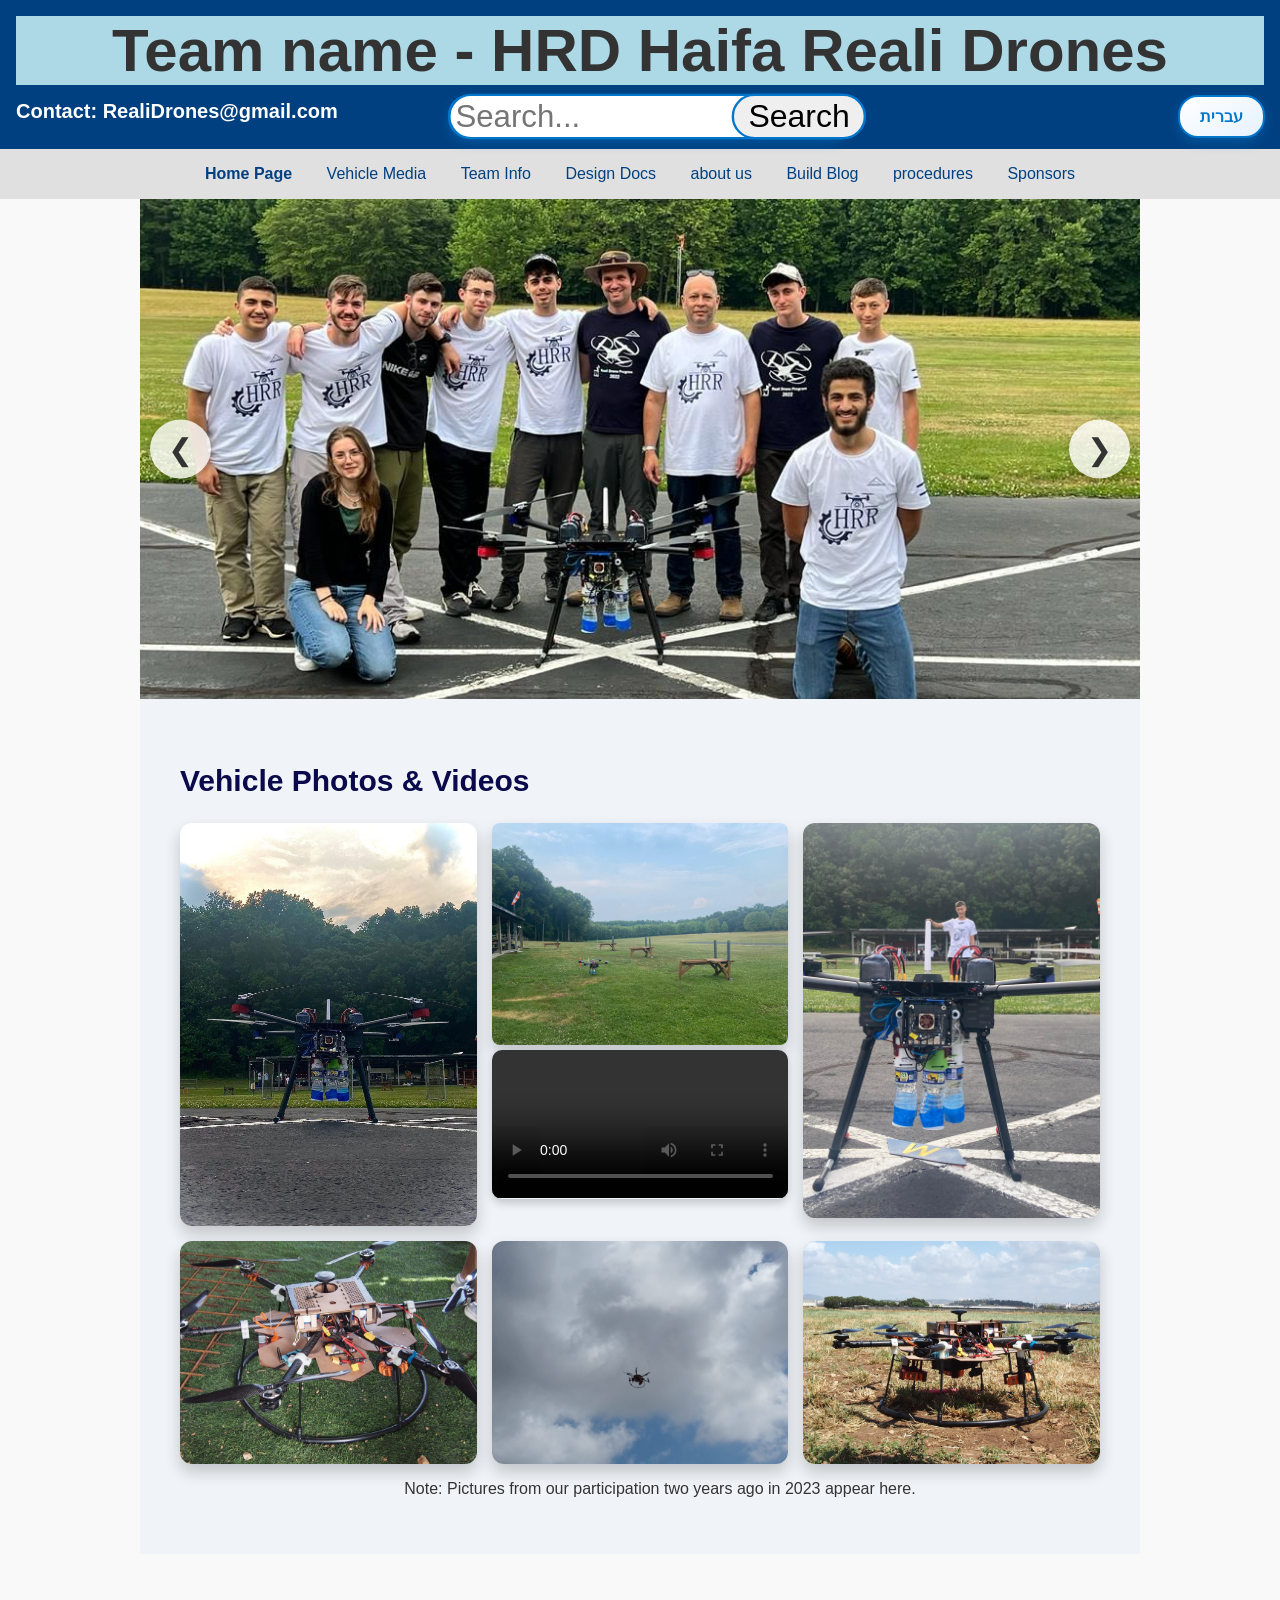
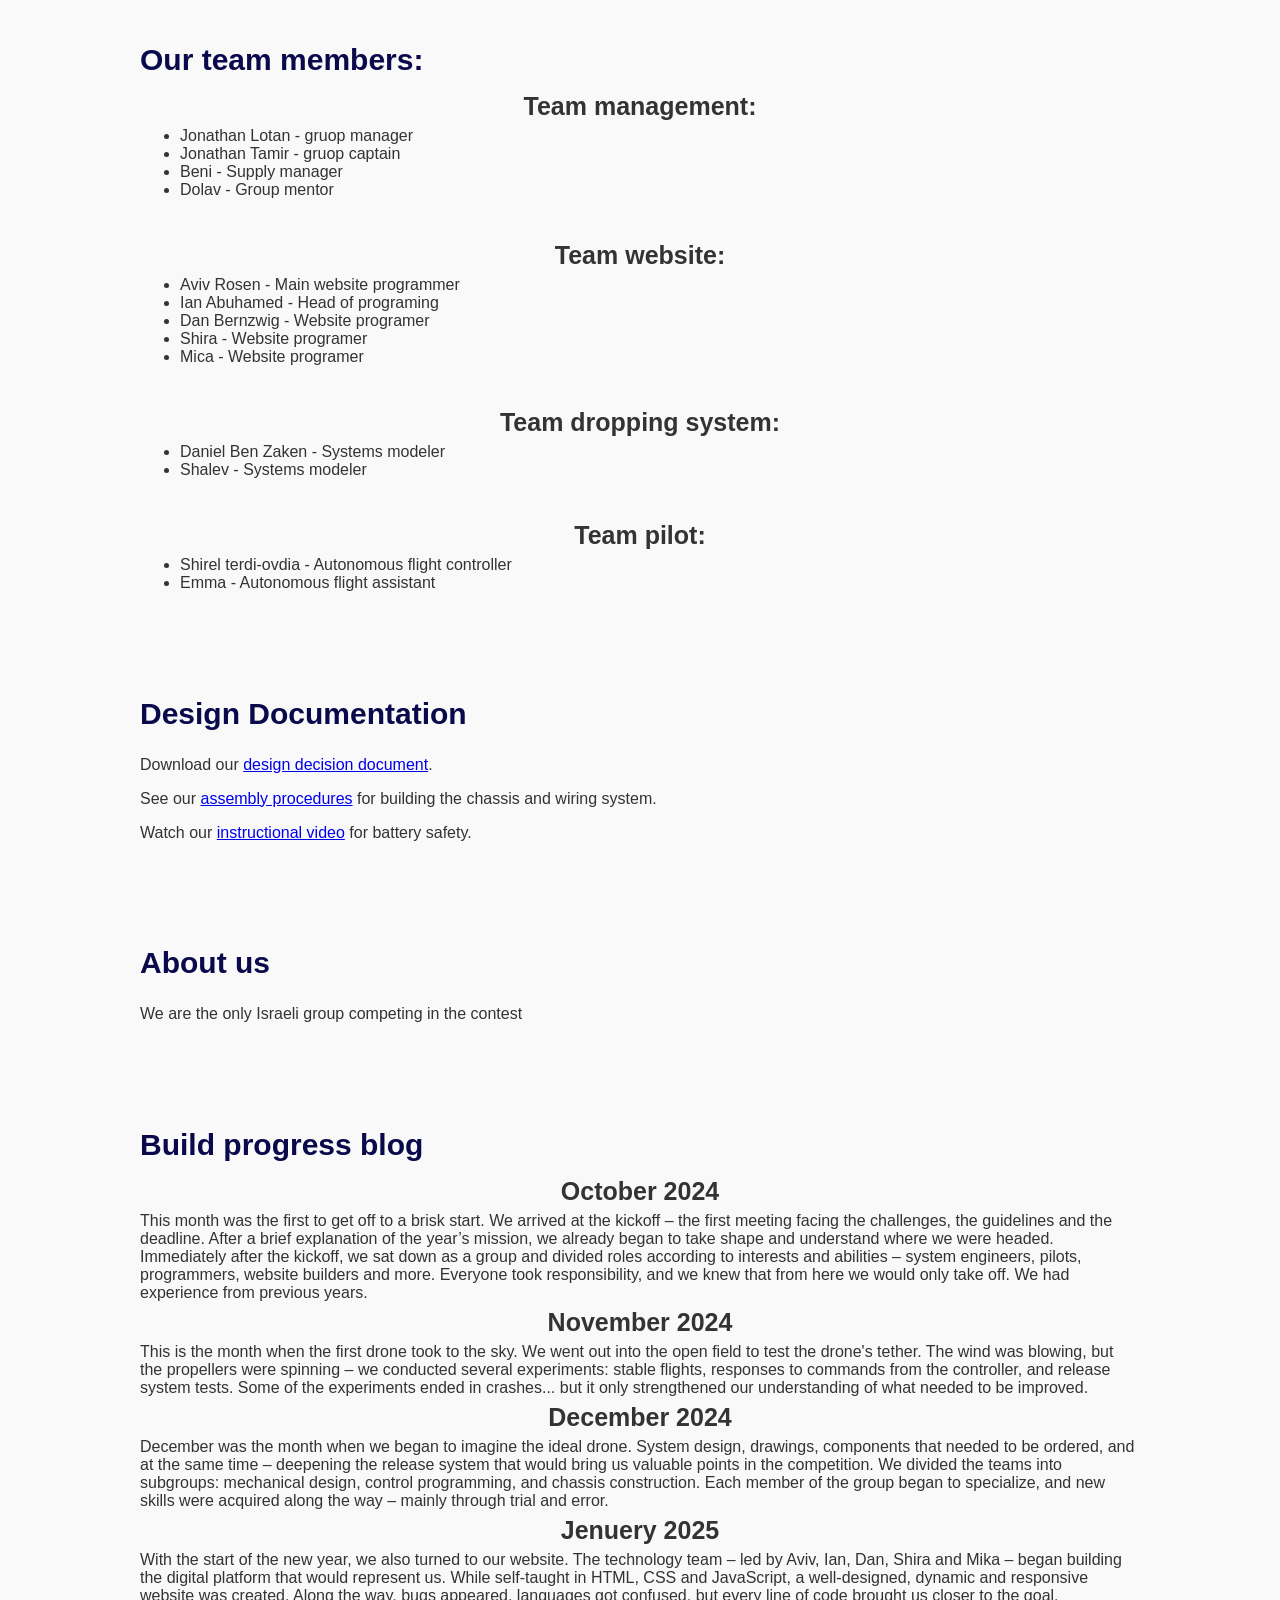
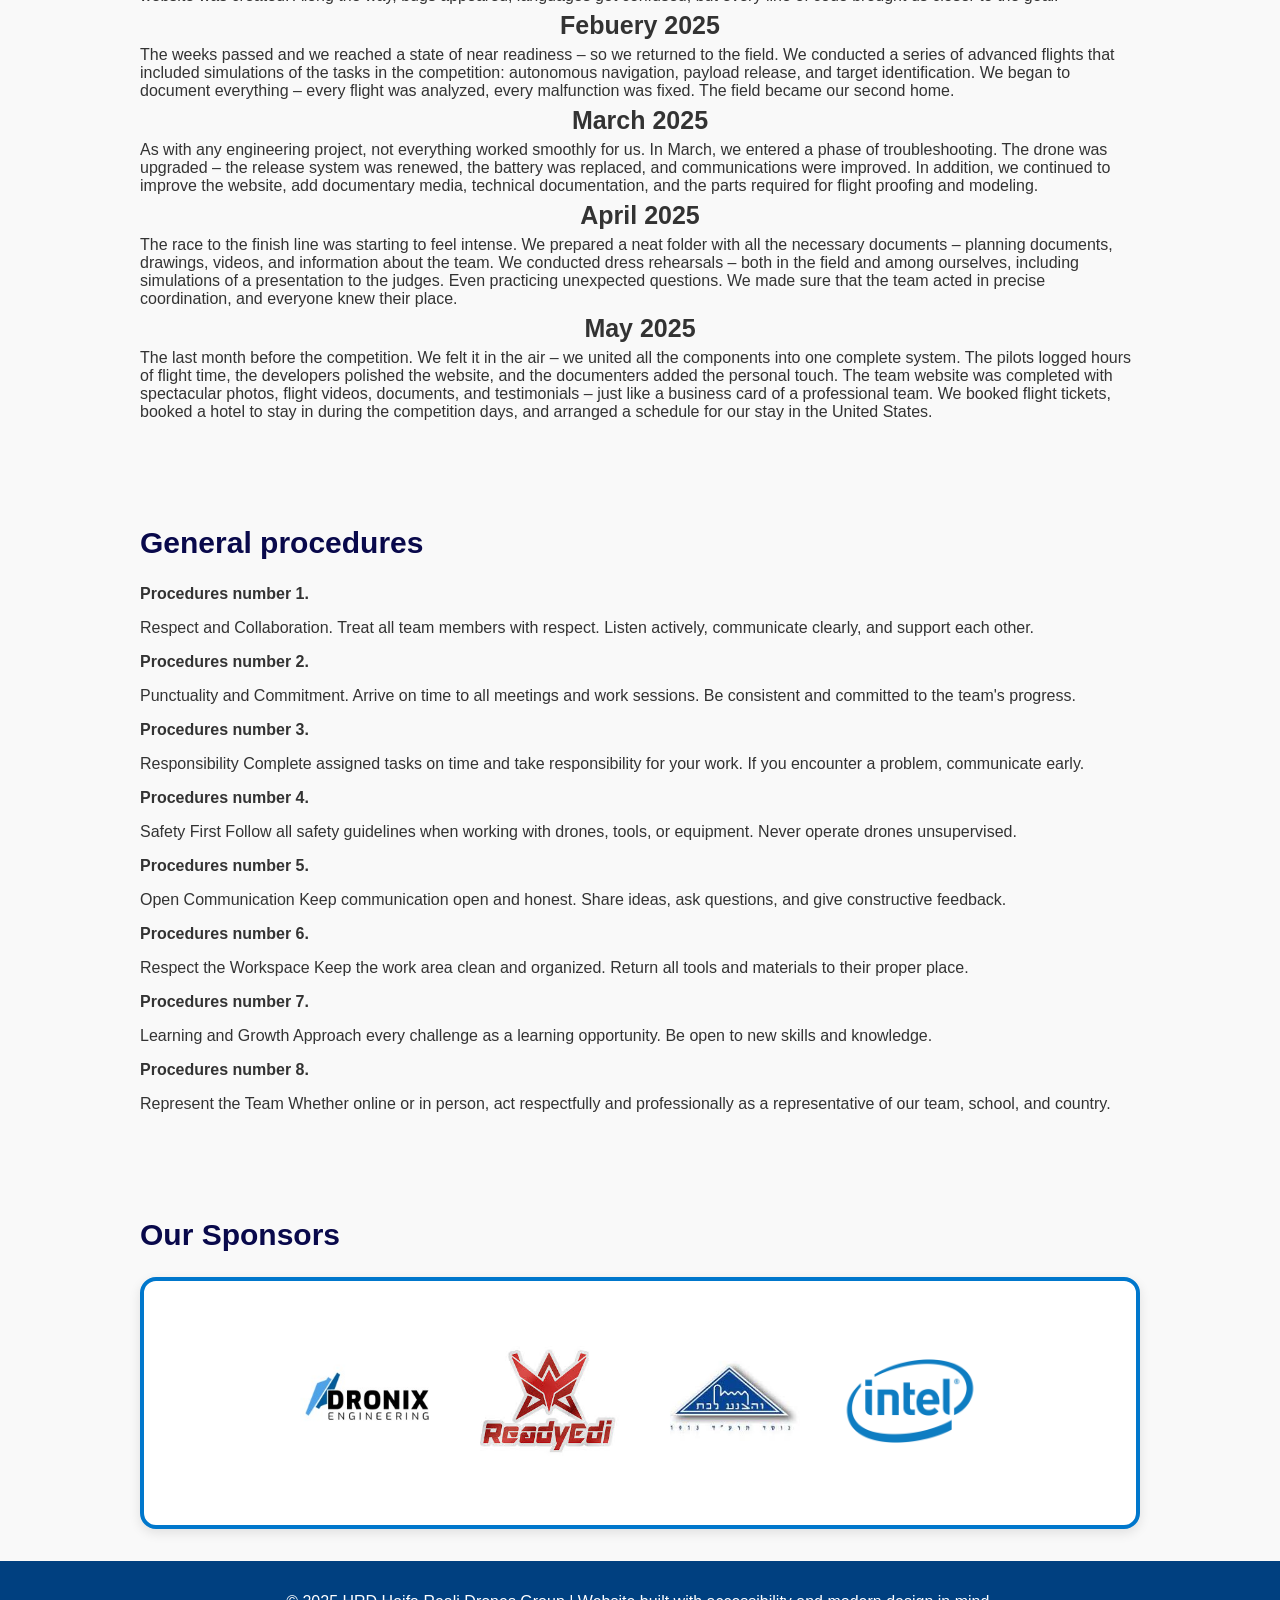
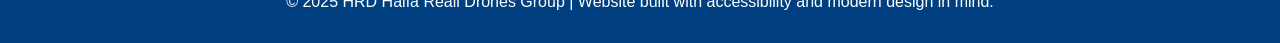
==== commit 6f85cbc5: "third commit" ====
--- a/index.html
+++ b/index.html
@@ -25,7 +25,7 @@
     
     <header id="webStart">
         <h1 data-en="Team name - HRD Haifa Reali Drones" data-he="שם הקבוצה - HRD רחפני הריאלי חיפה">Team name - HRD Haifa Reali Drones</h1>
-        <p data-en="Contact: RealiDrones@gmail.com" data-he="RealiDrones@gmail.com :צור קשר">Contact: RealiDrones@gmail.com</p>
+        <h4 data-en="Contact: RealiDrones@gmail.com" data-he="RealiDrones@gmail.com :צור קשר">Contact: RealiDrones@gmail.com</h4>
     </header>
 
     <nav>
--- a/droneSite.css
+++ b/droneSite.css
@@ -10,9 +10,10 @@
 h1 {
     font-size: 60px;
     text-align: center;
-    background-color: lightblue;
     margin-top: 0px;
     margin-bottom: 10px;
+    background-color: lightblue;
+    color: #333;
 }
 h2 {
     font-size: 30px;
@@ -28,9 +29,10 @@
     margin-left: 0px;    
 }
 h4 {
-    font-size: 40px;
-    text-align: center;
-    margin-top: 35px;
+    font-size: 20px;
+    text-align: left;
+    margin-top: 15px;
+    margin-bottom: 10px;
 }
 
 h5 {
@@ -154,7 +156,7 @@
     margin-top: 80px;
     position: absolute;
     top: 15px;
-    left: 15px;
+    margin-left: 35%;
     background: linear-gradient(145deg, #ffffff, #e6f2ff);
     border: 2px solid #0077cc;
     padding: 10px 20px;
@@ -169,7 +171,6 @@
     margin-top: 120px;
     position: absolute;
     left: 100px;
-
 }
 
 .searchBtn {
@@ -177,6 +178,7 @@
     border: 1px solid #0077cc;
     transform: scale(2.4);
     margin-left: 23px;
+    outline: none;
 }
 
 #searchInput {
@@ -185,7 +187,7 @@
     border: 1px solid #0077cc;
     transform: scale(2.4);
     font-size: 13px;
-    user-select: none;
+    outline: none;
 }
 
 
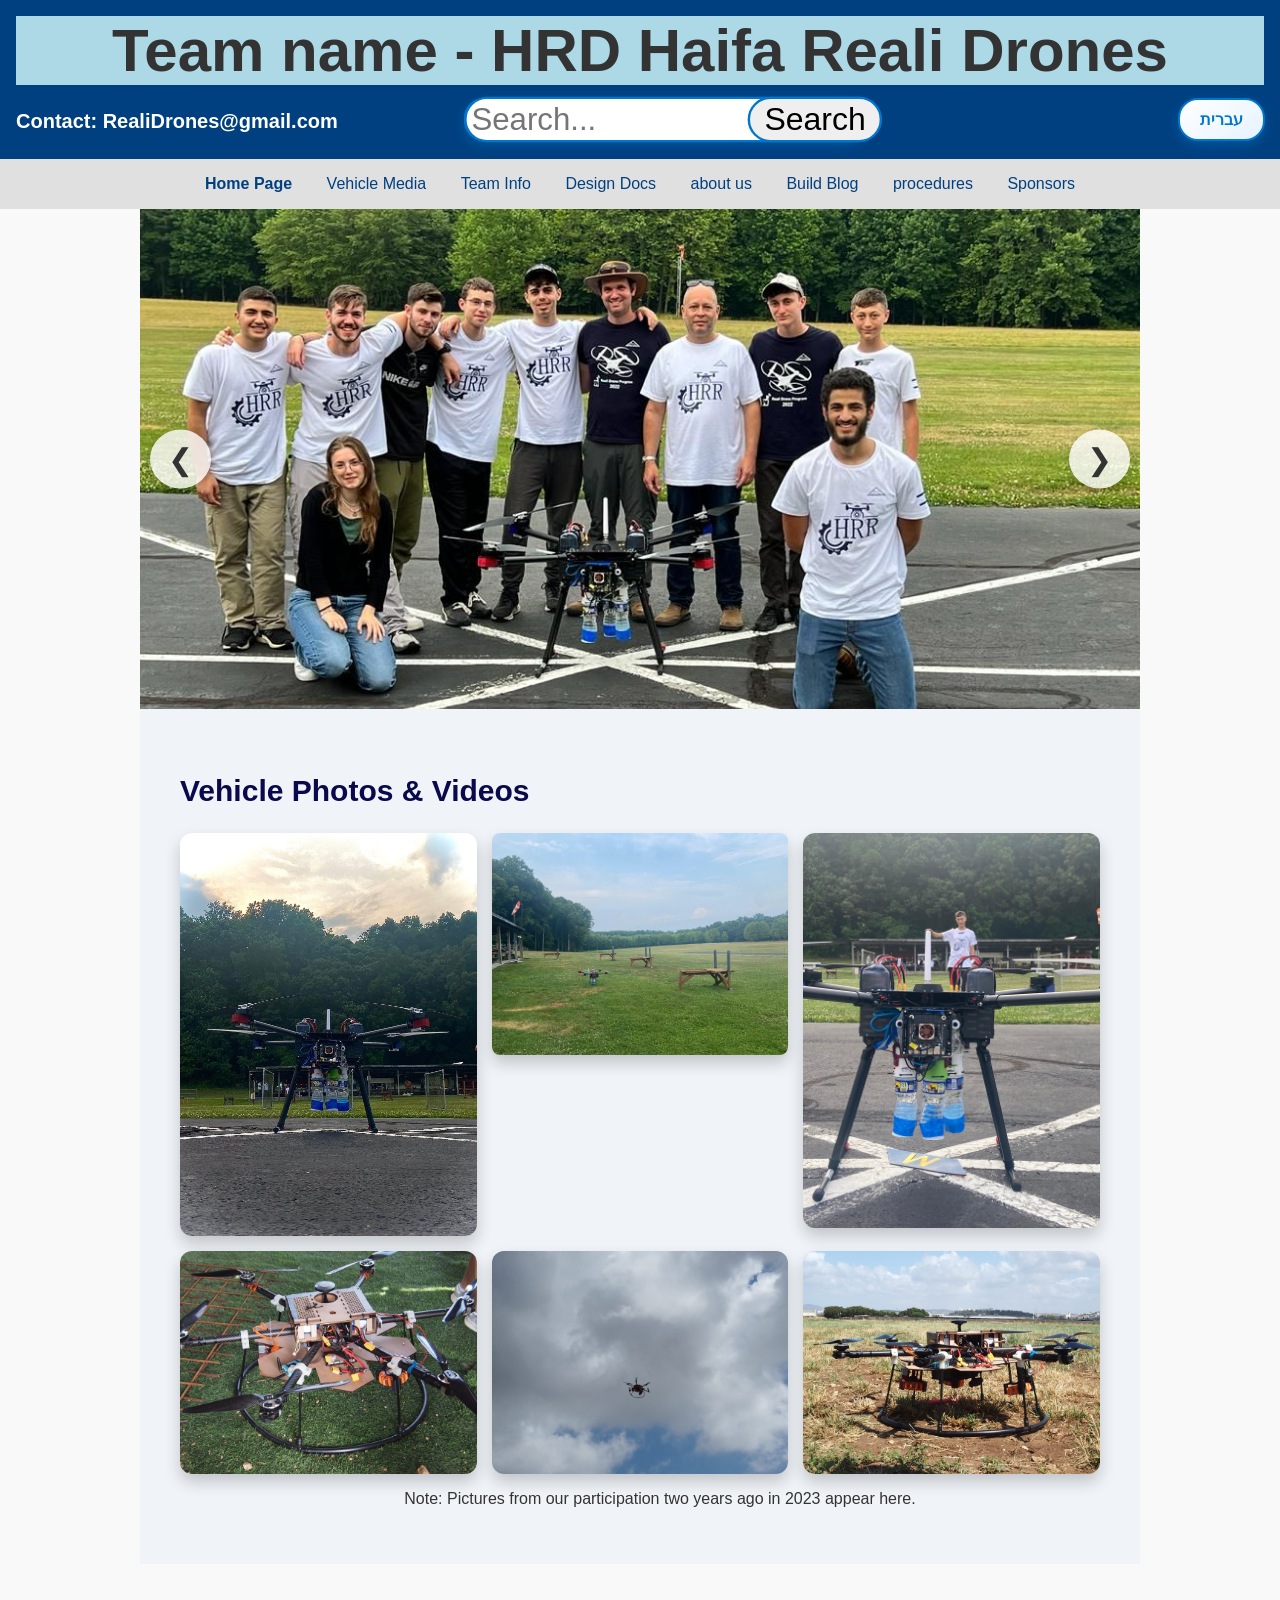
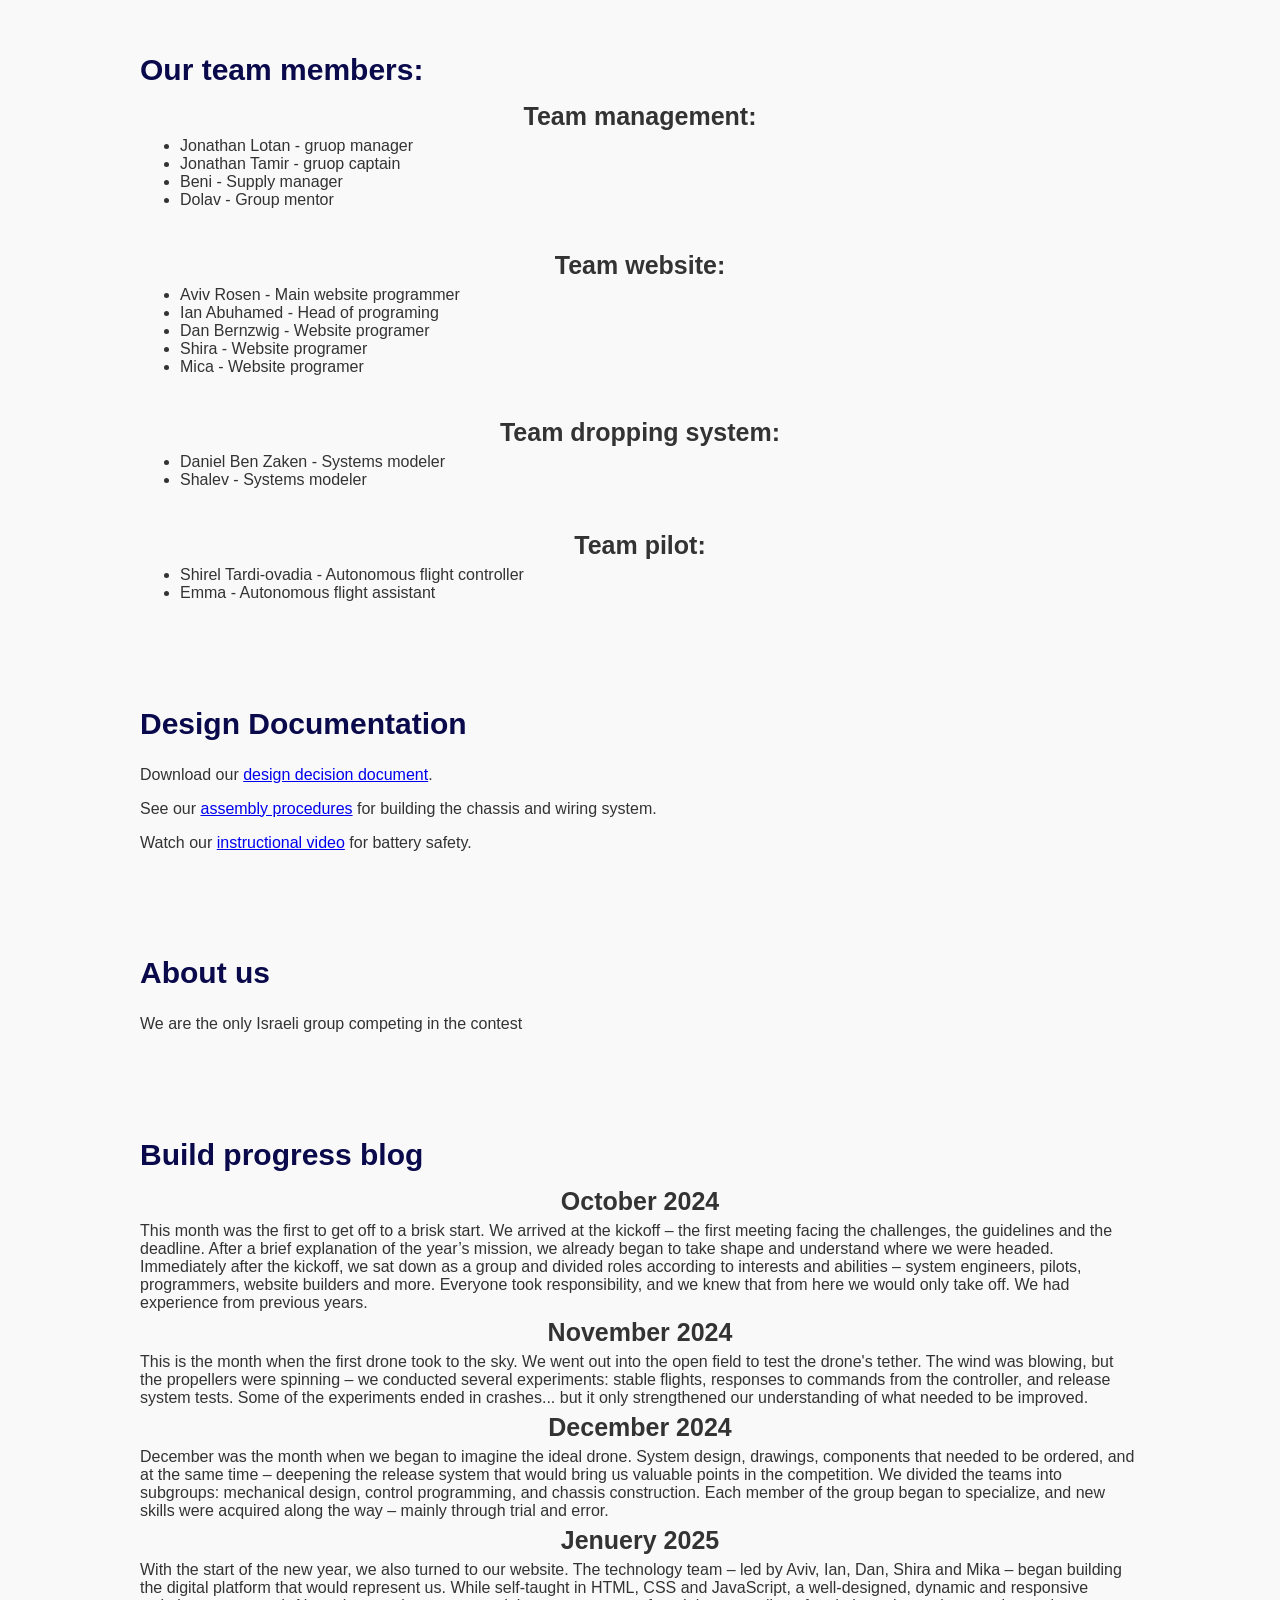
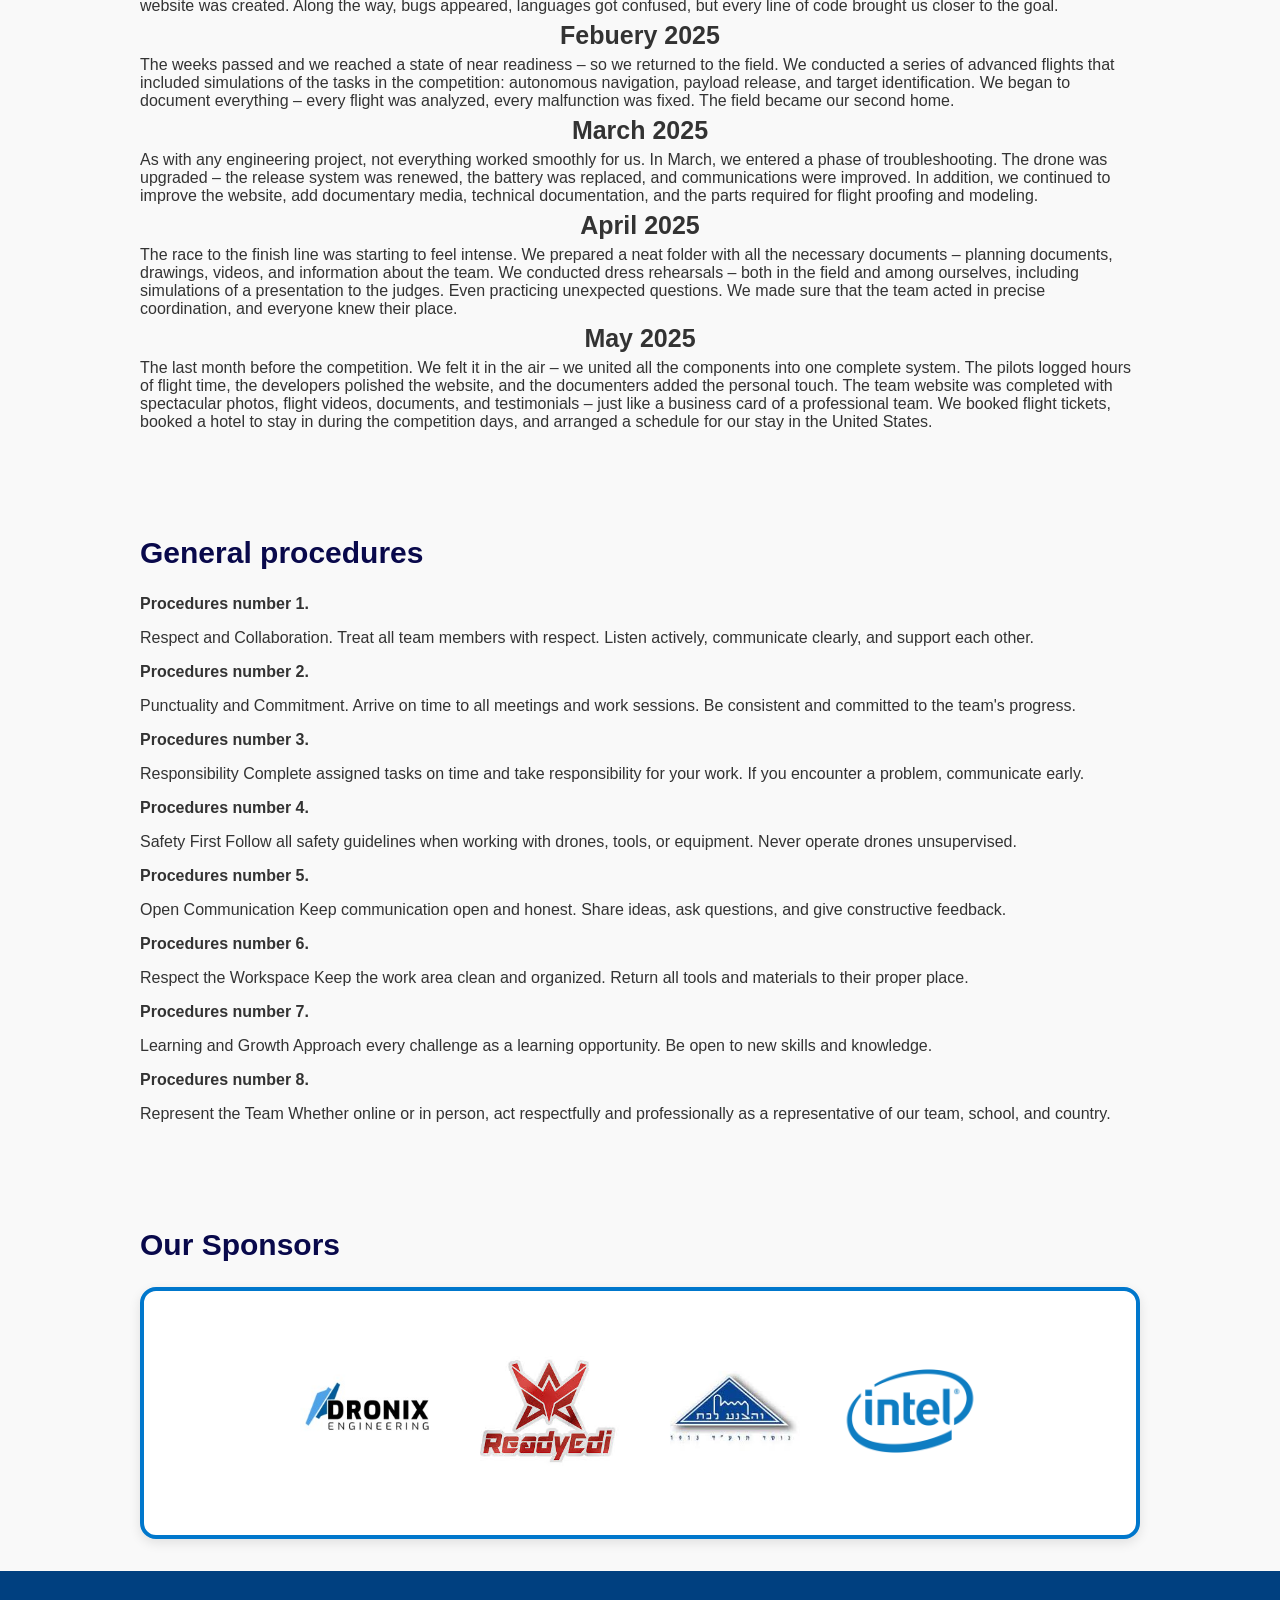
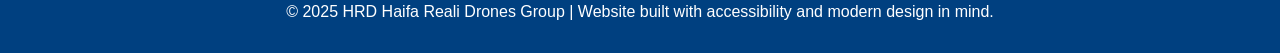
==== commit dc64ec11: "הוספת קובץ חדש לאתר" ====
--- a/index.html
+++ b/index.html
@@ -11,34 +11,39 @@
 <body>
     
 
-
-    <!-- <h1>Welcome to the drone site of reali</h1> -->
-    <button class="langBtn" onclick="toggleLanguage()">עברית</button>
-    <div class="searchBar">
-        <input type="text" id="searchInput" placeholder="Search..." />
-        <!-- couple click taking the user to the next destinations (Depends on how many times you clicked). -->
-        <button class="searchBtn" onclick="searchText()" data-en="Search" data-he="חפש-נה">Search</button>
+    <div>
+        <header id="webStart">
+            <h1 data-en="Team name - HRD Haifa Reali Drones" data-he="שם הקבוצה - HRD רחפני הריאלי חיפה">Team name - HRD Haifa Reali Drones</h1>
+        
+
+            <div class="row">
+                <button class="langBtn" onclick="toggleLanguage()">עברית</button>
+
+                <div class="searchBar">
+                    <input type="text" id="searchInput" placeholder="Search..." />
+                    <!-- couple click taking the user to the next destinations (Depends on how many times you clicked). -->
+                    <button class="searchBtn" onclick="searchText()" data-en="Search" data-he="חפש-נה">Search</button>
+                </div>
+                <div class="errorCase">
+                    <p id="searchError" style="color: red;"></p>
+                </div>
+
+                <h4 data-en="Contact: RealiDrones@gmail.com" data-he="RealiDrones@gmail.com :צור קשר">Contact: RealiDrones@gmail.com</h4>
+            </div>
+        </header>
+        
+
+        <nav>
+            <strong><a href=#webStart data-en="Home Page" data-he="דף הבית">Home Page</a></strong>
+            <a href="#media" data-en="Vehicle Media" data-he="מראה הרחפן">Vehicle Media</a>
+            <a href="#team" data-en="Team Info" data-he="חברי הקבוצה">Team Info</a>   
+            <a href="#docs" data-en="Design Docs" data-he="פירוט תוצר">Design Docs</a>
+            <a href="#about us" data-en="about us" data-he="לגבי עצמנו">about us</a>
+            <a href="#blog" data-en="Build Blog" data-he="הרכב תיעודי">Build Blog</a>
+            <a href="#procedures" data-en="procedures" data-he="נהלים ">procedures</a>
+            <a href="#sponsors" data-en="Sponsors" data-he="חסותינו">Sponsors</a>
+        </nav>
     </div>
-    <div class="errorCase">
-        <p id="searchError" style="color: red;"></p>
-    </div>
-    
-    <header id="webStart">
-        <h1 data-en="Team name - HRD Haifa Reali Drones" data-he="שם הקבוצה - HRD רחפני הריאלי חיפה">Team name - HRD Haifa Reali Drones</h1>
-        <h4 data-en="Contact: RealiDrones@gmail.com" data-he="RealiDrones@gmail.com :צור קשר">Contact: RealiDrones@gmail.com</h4>
-    </header>
-
-    <nav>
-        <strong><a href=#webStart data-en="Home Page" data-he="דף הבית">Home Page</a></strong>
-        <a href="#media" data-en="Vehicle Media" data-he="מראה הרחפן">Vehicle Media</a>
-        <a href="#team" data-en="Team Info" data-he="חברי הקבוצה">Team Info</a>   
-        <a href="#docs" data-en="Design Docs" data-he="פירוט תוצר">Design Docs</a>
-        <a href="#about us" data-en="about us" data-he="לגבי עצמנו">about us</a>
-        <a href="#blog" data-en="Build Blog" data-he="הרכב תיעודי">Build Blog</a>
-        <a href="#procedures" data-en="procedures" data-he="נהלים ">procedures</a>
-        <a href="#sponsors" data-en="Sponsors" data-he="חסותינו">Sponsors</a>
-    </nav>
-
 
 
     <section id="media" class="vehicle-media">
@@ -65,10 +70,14 @@
 
                 <div class="stacked-images">
                     <img src="drone pic(2).jpg" alt="Top image">
-                    <video class="small-video" controls>
-                        <source src="drone_vid1.mp4" type="video/mp4">
-                        Your browser does not support the video tag.
-                    </video>  
+                    <iframe width="297" height="175" 
+                        src="https://www.youtube.com/embed/b3cL6hCVkE8" 
+                        title="YouTube video player" 
+                        style="border-radius: 10px;" 
+                        frameborder="0" 
+                        allow="accelerometer; autoplay; clipboard-write; encrypted-media; gyroscope; picture-in-picture; web-share" 
+                        allowfullscreen>
+                    </iframe>
                 </div>
 
                 <img src="drone pic Front view (me in the background).jpg" alt="Drone View 3">
@@ -111,7 +120,7 @@
         </ul>
         <h3 data-en="Team pilot" data-he="צוות הטסה">Team pilot:</h3>
         <ul>
-            <li data-en="Shirel terdi-ovdia - Autonomous flight controller" data-he="אחראית הטסה אוטונומית - שיראל טרדי-עובדיה">Shirel terdi-ovdia - Autonomous flight controller</li>
+            <li data-en="Shirel Tardi-ovadia - Autonomous flight controller" data-he="אחראית הטסה אוטונומית - שיראל טרדי-עובדיה">Shirel Tardi-ovadia - Autonomous flight controller</li>
             <li data-en="Emma - Autonomous flight assistant" data-he="פקחית הטסה אוטונומית - אמה">Emma - Autonomous flight assistant</li>
         </ul>
     </section>
--- a/droneSite.css
+++ b/droneSite.css
@@ -35,19 +35,23 @@
     margin-bottom: 10px;
 }
 
-h5 {
-    font-size: 40px;
-    text-align: center;
-    margin-top: 0px;
-}
-
 
 .row {
-display: flex;
-margin-bottom: -86px;
-justify-content: center;
-margin-right: 120px;
-margin-top: -40px;}
+    justify-content: space-between;
+    display: flex;
+    flex-wrap: wrap; 
+    align-items: center; /* ממקם במרכז */
+    gap: 10px; 
+}
+    
+@media (max-width: 910px) {
+    .row {
+        flex-dirction: column; 
+        align-items: center; 
+        gap: 20px; 
+    }
+}    
+
 
 
 header, footer {
@@ -119,9 +123,7 @@
 
 
 .langBtn {
-    margin-top: 80px;
-    position: absolute;
-    top: 15px;
+    position: absolute;
     right: 15px;
     background: linear-gradient(145deg, #ffffff, #e6f2ff);
     color: #0077cc;
@@ -151,11 +153,8 @@
 }
 
 
-
 .searchBar {
-    margin-top: 80px;
-    position: absolute;
-    top: 15px;
+    position: absolute;
     margin-left: 35%;
     background: linear-gradient(145deg, #ffffff, #e6f2ff);
     border: 2px solid #0077cc;
@@ -167,12 +166,6 @@
     transition: all 0.4s ease-in-out;
 }
 
-.errorCase {
-    margin-top: 120px;
-    position: absolute;
-    left: 100px;
-}
-
 .searchBtn {
     border-radius: 10px;
     border: 1px solid #0077cc;
@@ -191,6 +184,52 @@
 }
 
 
+@media (max-width: 640px) {
+    .searchBar {
+        width: 80%;
+        max-width: 350px;
+        position: static;
+        display: flex;
+        margin-bottom: 20px;
+        margin-right: 0px;
+        margin-left: 75px;
+    }
+
+    .langBtn {
+        width: 120px;
+        font-size: 14px;
+        margin-top: 20px;
+    }
+
+    h4 {
+        text-align: center;
+        font-size: 16px;
+    }
+
+    #searchInput {
+        width: 50%;
+        font-size: 14px;
+        margin-left: 0px;
+        text-align: left;
+    }
+
+    .searchBtn {
+        border: 1px solid #0077cc;
+        margin-left: auto;
+        font-size: 6px;
+    }
+}
+    
+
+
+
+.errorCase {
+    margin-top: 60px;
+    margin-left: 38%;
+    position: absolute;
+    display: flex;
+    text-align: center;
+}
 
 
 
@@ -273,29 +312,29 @@
     padding: 40px;
     text-align: center;
     background-color: #f0f4f8;
-  }
-  
-    .image-grid {
+}
+  
+.image-grid {
     display: grid;
     grid-template-columns: repeat(auto-fit, minmax(250px, 1fr));
     gap: 15px;
-    }
-
-    .small-video {
-        width: 100%;
-        height: 50px;
-        object-fit: cover;
-        border-radius: 10px;
-        box-shadow: 0 4px 10px rgba(0, 0, 0, 0.2);
-      }
+}
+
+.small-video {
+    width: 100%;
+    height: 50px;
+    object-fit: cover;
+    border-radius: 10px;
+    box-shadow: 0 4px 10px rgba(0, 0, 0, 0.2);
+    }
   
   
 .image-grid img {
-  width: 100%;
-  height: auto;
-  border-radius: 12px;
-  box-shadow: 0 8px 16px rgba(0, 0, 0, 0.2);
-  transition: transform 0.3s ease;
+    width: 100%;
+    height: auto;
+    border-radius: 12px;
+    box-shadow: 0 8px 16px rgba(0, 0, 0, 0.2);
+    transition: transform 0.3s ease;
 }
 
 .image-grid img:active {
@@ -309,17 +348,17 @@
     box-shadow: 0 12px 24px rgba(0, 0, 0, 0.3);
 }
 
-  .video-wrapper {
+.video-wrapper {
     width: 100%;
     height: 50px;
     overflow: hidden;
-  }
-  
-  .video-wrapper video {
+}
+  
+.video-wrapper video {
     max-width: 90%;
     border-radius: 12px;
     box-shadow: 0 4px 12px rgba(0,0,0,0.2);
-  }
+}
 
 
 
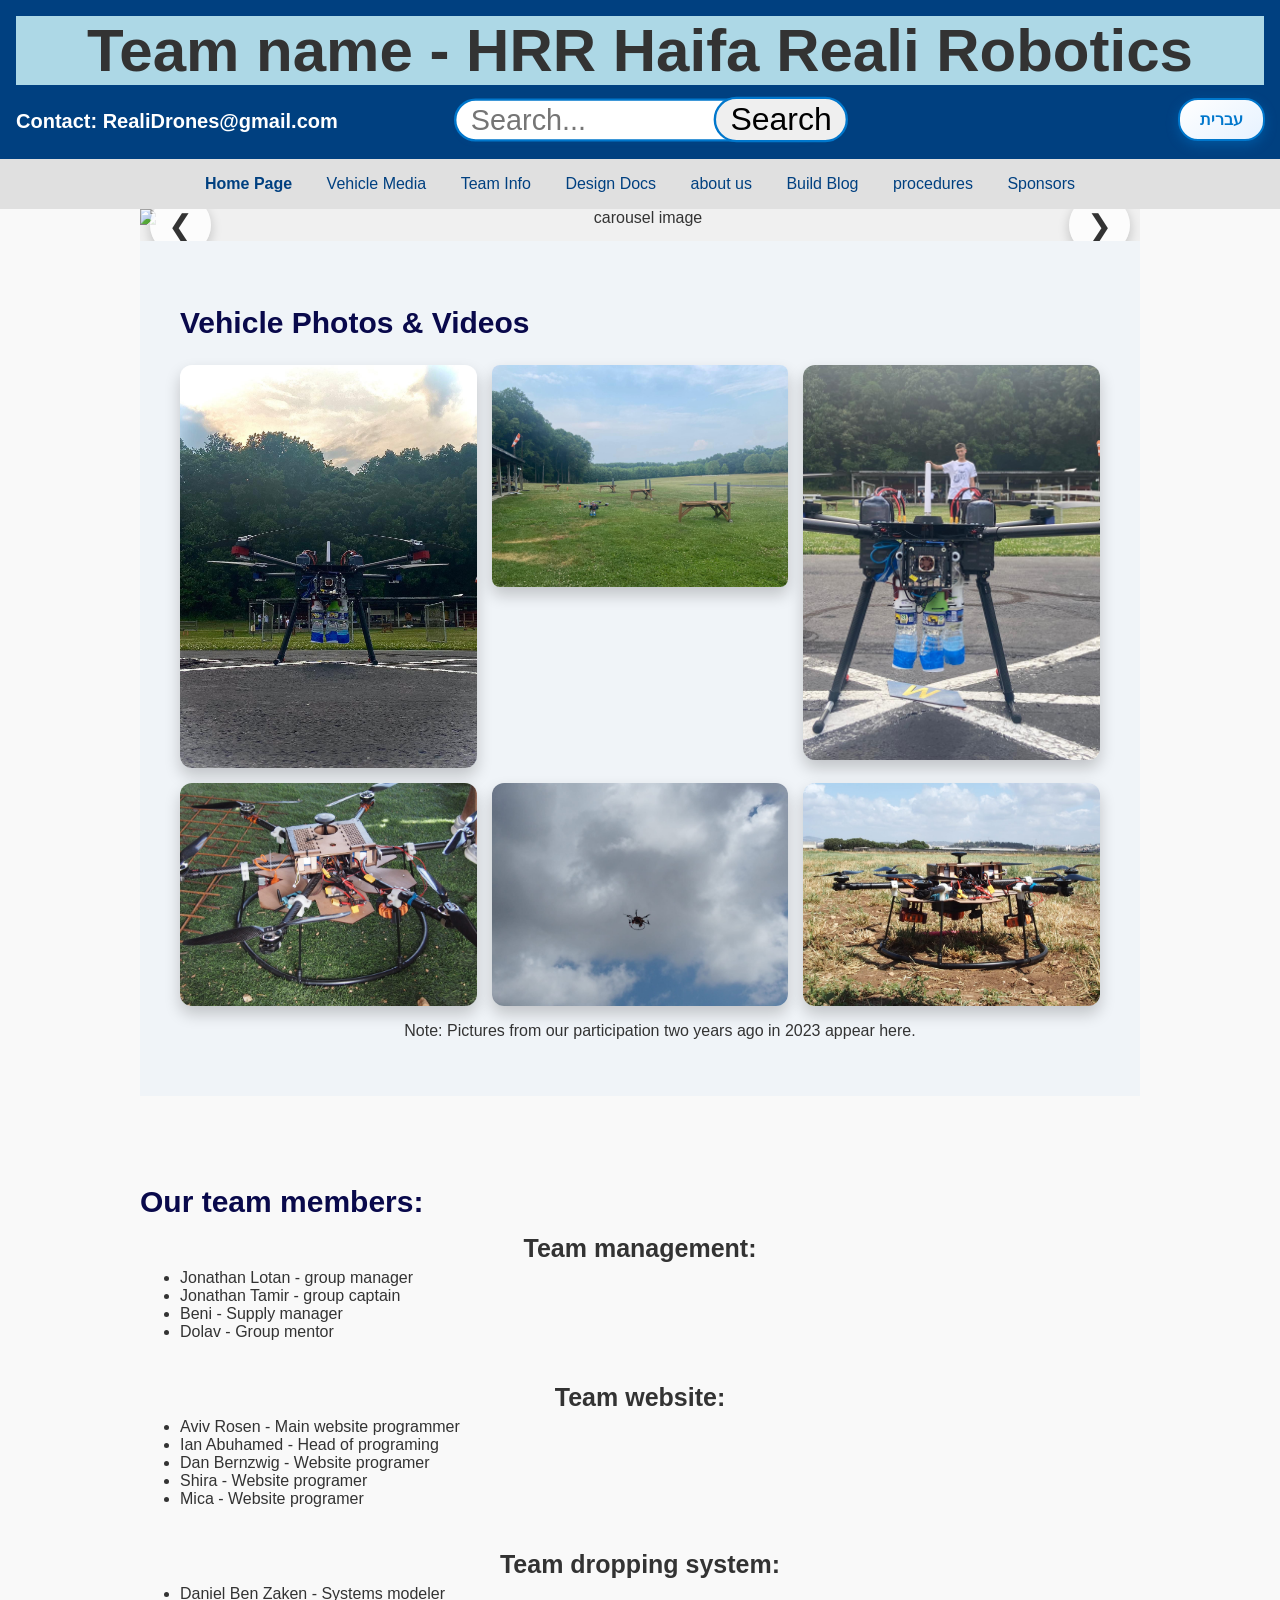
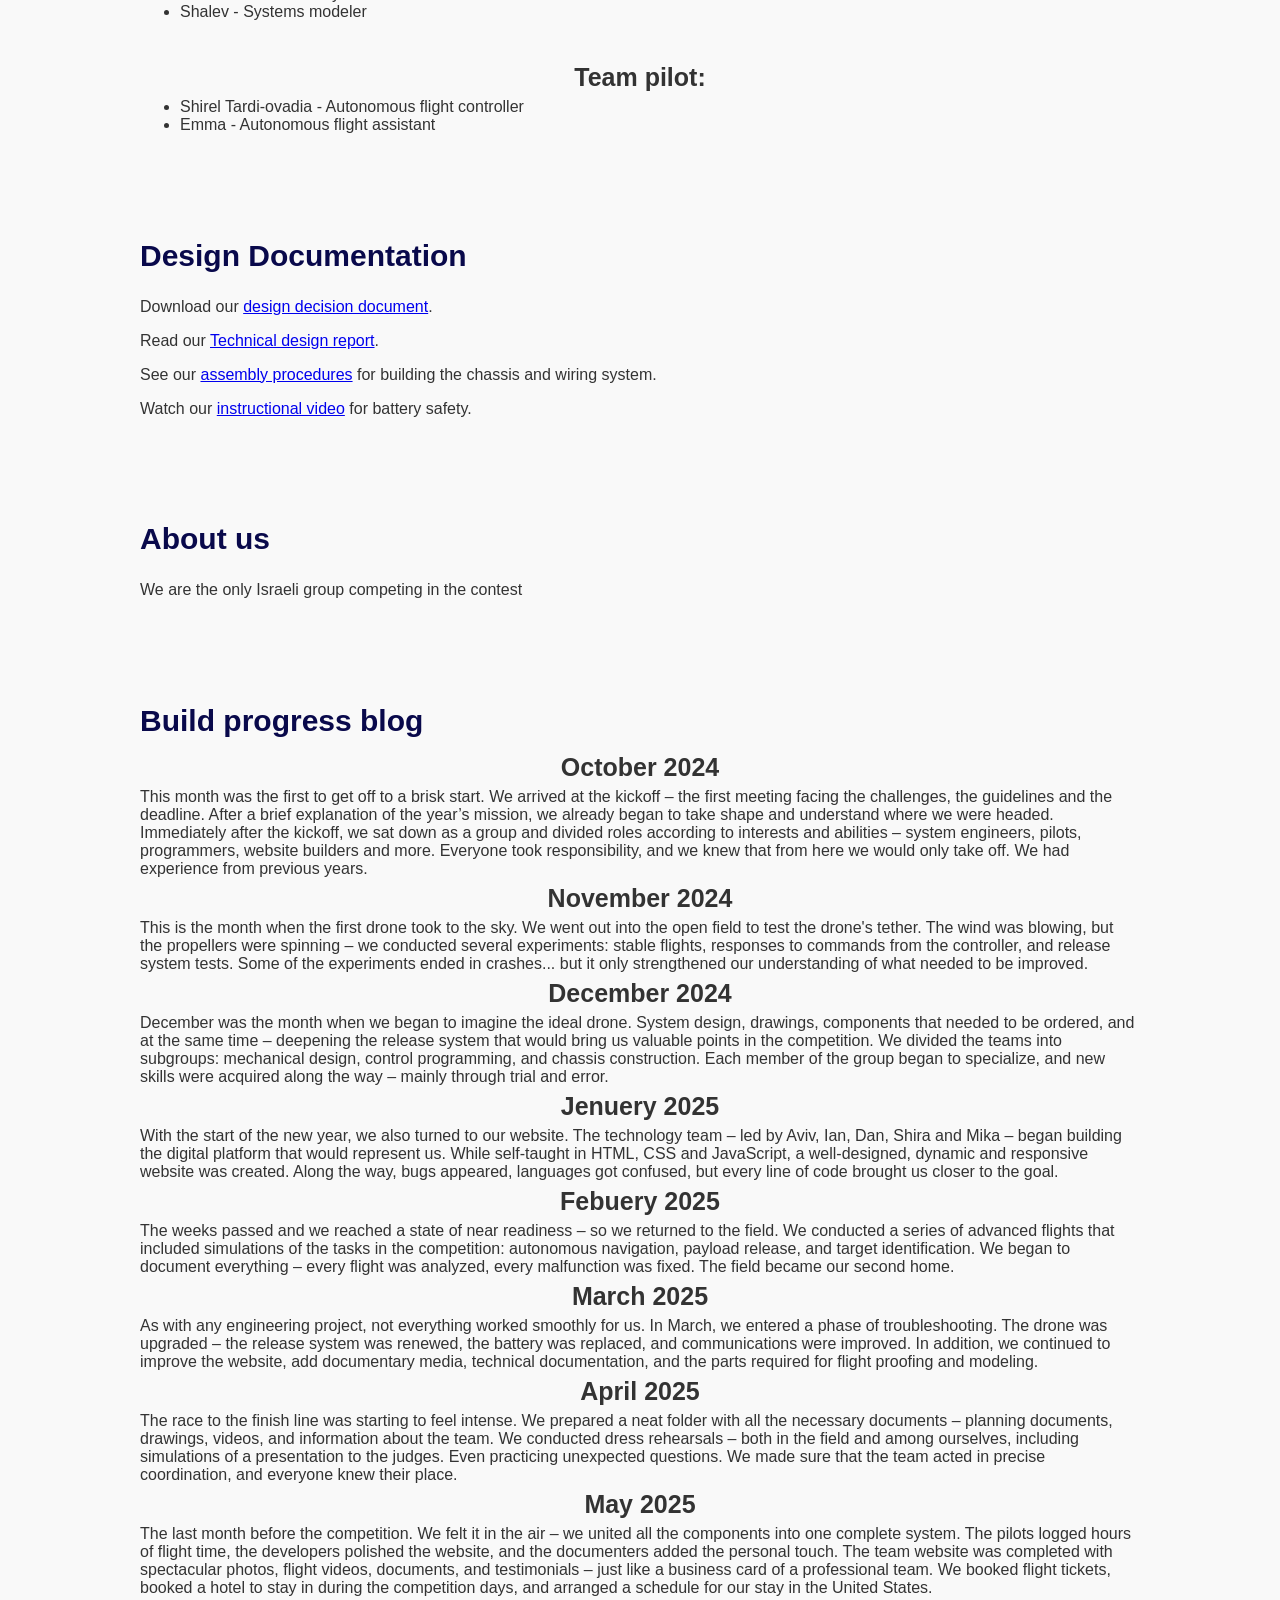
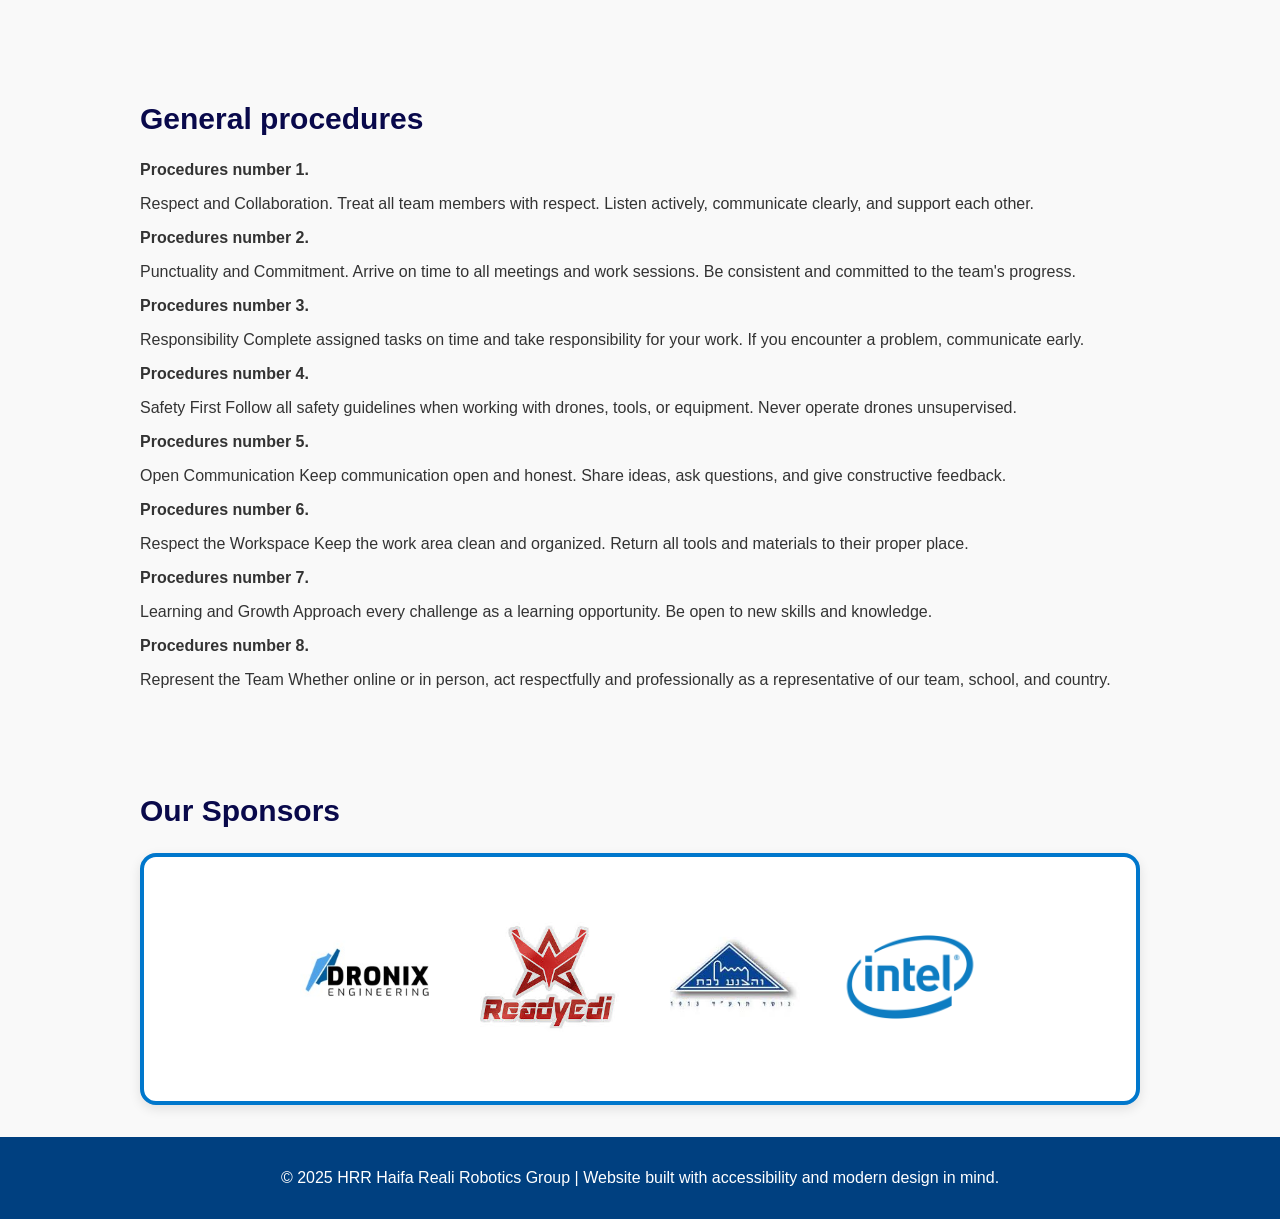
==== commit 66f1f10f: "Update index.html" ====
--- a/index.html
+++ b/index.html
@@ -13,7 +13,7 @@
 
     <div>
         <header id="webStart">
-            <h1 data-en="Team name - HRD Haifa Reali Drones" data-he="שם הקבוצה - HRD רחפני הריאלי חיפה">Team name - HRD Haifa Reali Drones</h1>
+            <h1 data-en="Team name - HRR Haifa Reali Robotics" data-he="שם הקבוצה - HRR רחפני הריאלי חיפה">Team name - HRR Haifa Reali Robotics</h1>
         
 
             <div class="row">
@@ -50,13 +50,14 @@
         <section class="carousel-container">
 
             <div class="carousel">
-              <button class="prev" onclick="prevImage()">&#10094;</button>
-              <div class="carousel-images">
-
-                <img id="carouselImage" src="main gruop image(1).jpg" alt="carousel image">
-
-              </div>
-              <button class="next" onclick="nextImage()">&#10095;</button>
+                <button class="prev" onclick="prevImage()">&#10094;</button>
+                
+                
+                    <img id="carouselImage" src="main gruop image(2).jpg" alt="carousel image">
+                    <p id="carouselCaption" class="carousel-caption"></p>
+                
+
+                <button class="next" onclick="nextImage()">&#10095;</button>
             </div>
 
         </section>
@@ -97,8 +98,8 @@
         <h2 data-en="Our team members:" data-he="האנשים הגדולים שלנו">Our team members:</h2>
         <h3 data-en="Team management:" data-he="צוות ניהול">Team management:</h3>
         <ul>
-            <li data-en="Jonathan Lotan - gruop manager" data-he="מנהל הקבוצה - יונתן לוטן">Jonathan Lotan - gruop manager</li>
-            <li data-en="Jonathan Tamir - gruop captain" data-he="קפטן הקבוצה - יונתן תמיר">Jonathan Tamir - gruop captain</li>
+            <li data-en="Jonathan Lotan - group manager" data-he="מנהל הקבוצה - יונתן לוטן">Jonathan Lotan - group manager</li>
+            <li data-en="Jonathan Tamir - group captain" data-he="קפטן הקבוצה - יונתן תמיר">Jonathan Tamir - group captain</li>
             <li data-en="Beny - Supply manager" data-he="אחראי אספקה - בני">Beni - Supply manager</li>
             <li data-en="Dolav - Group mentor" data-he="מדריך רחפנים - דולב">Dolav - Group mentor</li>
             <br><br>
@@ -130,6 +131,7 @@
     <section id="docs">
         <h2 data-en="Design Documentation" data-he="פירוט תוצר">Design Documentation</h2>
         <p>Download our <a href="מטול רימונים של ערבים.SLDPRT">design decision document</a>.</p>
+        <p>Read our <a href="HRR reali drones TDR.pdf">Technical design report</a>.</p>
         <p>See our <a href=
             "https://www.solidworks.com/customer-story/airview-robotics-propels-business-growth-and-product-innovation-3dexperience-works/?_gl=1*1ioj2zo*_up*MQ..*_ga*
             OTQ0NzY3MzkxLjE3NDY3MTc2Nzc.*_ga_XQJPQWHZHH*czE3NDY3MTc2NzckbzEkZzAkdDE3NDY3MTc2NzckajAkbDAkaDA.*_ga_TPGKGE8GTG*czE3NDY3MTc2NzckbzEkZzAkdDE3NDY3MTc2NzckajAkbDAkaDA."
@@ -233,9 +235,9 @@
 
 
     <footer>
-        <p data-en="&copy; 2025 HRD Haifa Reali Drones Group | Website built with accessibility and modern design in mind." 
+        <p data-en="&copy; 2025 HRR Haifa Reali Robotics Group | Website built with accessibility and modern design in mind." 
         data-he="&copy; 2025 האתר נבנה תוך מחשבה על נגישות ועיצוב מודרני | קבוצת רחפני הריאלי חיפה">
-        &copy; 2025 HRD Haifa Reali Drones Group | Website built with accessibility and modern design in mind.</p>
+        &copy; 2025 HRR Haifa Reali Robotics Group | Website built with accessibility and modern design in mind.</p>
     </footer>
 
 
@@ -245,4 +247,4 @@
 
 
 <script src="dronesSite.js"></script>
-</html>+</html>
--- a/droneSite.css
+++ b/droneSite.css
@@ -46,7 +46,6 @@
     
 @media (max-width: 910px) {
     .row {
-        flex-dirction: column; 
         align-items: center; 
         gap: 20px; 
     }
@@ -158,7 +157,6 @@
     margin-left: 35%;
     background: linear-gradient(145deg, #ffffff, #e6f2ff);
     border: 2px solid #0077cc;
-    padding: 10px 20px;
     border-radius:20px;
     cursor: pointer;
     font-weight: bold;
@@ -179,48 +177,10 @@
     border-radius: 10px;
     border: 1px solid #0077cc;
     transform: scale(2.4);
-    font-size: 13px;
+    font-size: 12px;
     outline: none;
-}
-
-
-@media (max-width: 640px) {
-    .searchBar {
-        width: 80%;
-        max-width: 350px;
-        position: static;
-        display: flex;
-        margin-bottom: 20px;
-        margin-right: 0px;
-        margin-left: 75px;
-    }
-
-    .langBtn {
-        width: 120px;
-        font-size: 14px;
-        margin-top: 20px;
-    }
-
-    h4 {
-        text-align: center;
-        font-size: 16px;
-    }
-
-    #searchInput {
-        width: 50%;
-        font-size: 14px;
-        margin-left: 0px;
-        text-align: left;
-    }
-
-    .searchBtn {
-        border: 1px solid #0077cc;
-        margin-left: auto;
-        font-size: 6px;
-    }
-}
-    
-
+    padding-left: 6px;
+}
 
 
 .errorCase {
@@ -230,6 +190,59 @@
     display: flex;
     text-align: center;
 }
+
+
+@media (max-width: 640px) {
+    .searchBar {
+        width: 70%;
+        max-width: 350px;
+        position: static;
+        display: flex;
+        margin-top: 10px;
+        margin-bottom: 30px;
+        margin-right: 20px;
+        margin-left: 120px;
+    }
+
+    .langBtn {
+        width: 120px;
+        font-size: 14px;
+        margin-top: 20px;
+    }
+
+    h4 {
+        text-align: center;
+        font-size: 16px;
+    }
+    h1 {
+        font-size: 26px;
+    }
+
+
+
+    #searchInput {
+        width: 50%;
+        font-size: 12px;
+        margin-left: 0px;
+        text-align: left;
+    }
+
+    .searchBtn {
+        border: 1px solid #0077cc;
+        margin-left: auto;
+        font-size: 6px;
+    }
+
+    .errorCase {
+        margin-top: -30px;
+        margin-left: 30px;
+    }
+}
+    
+
+
+
+
 
 
 
